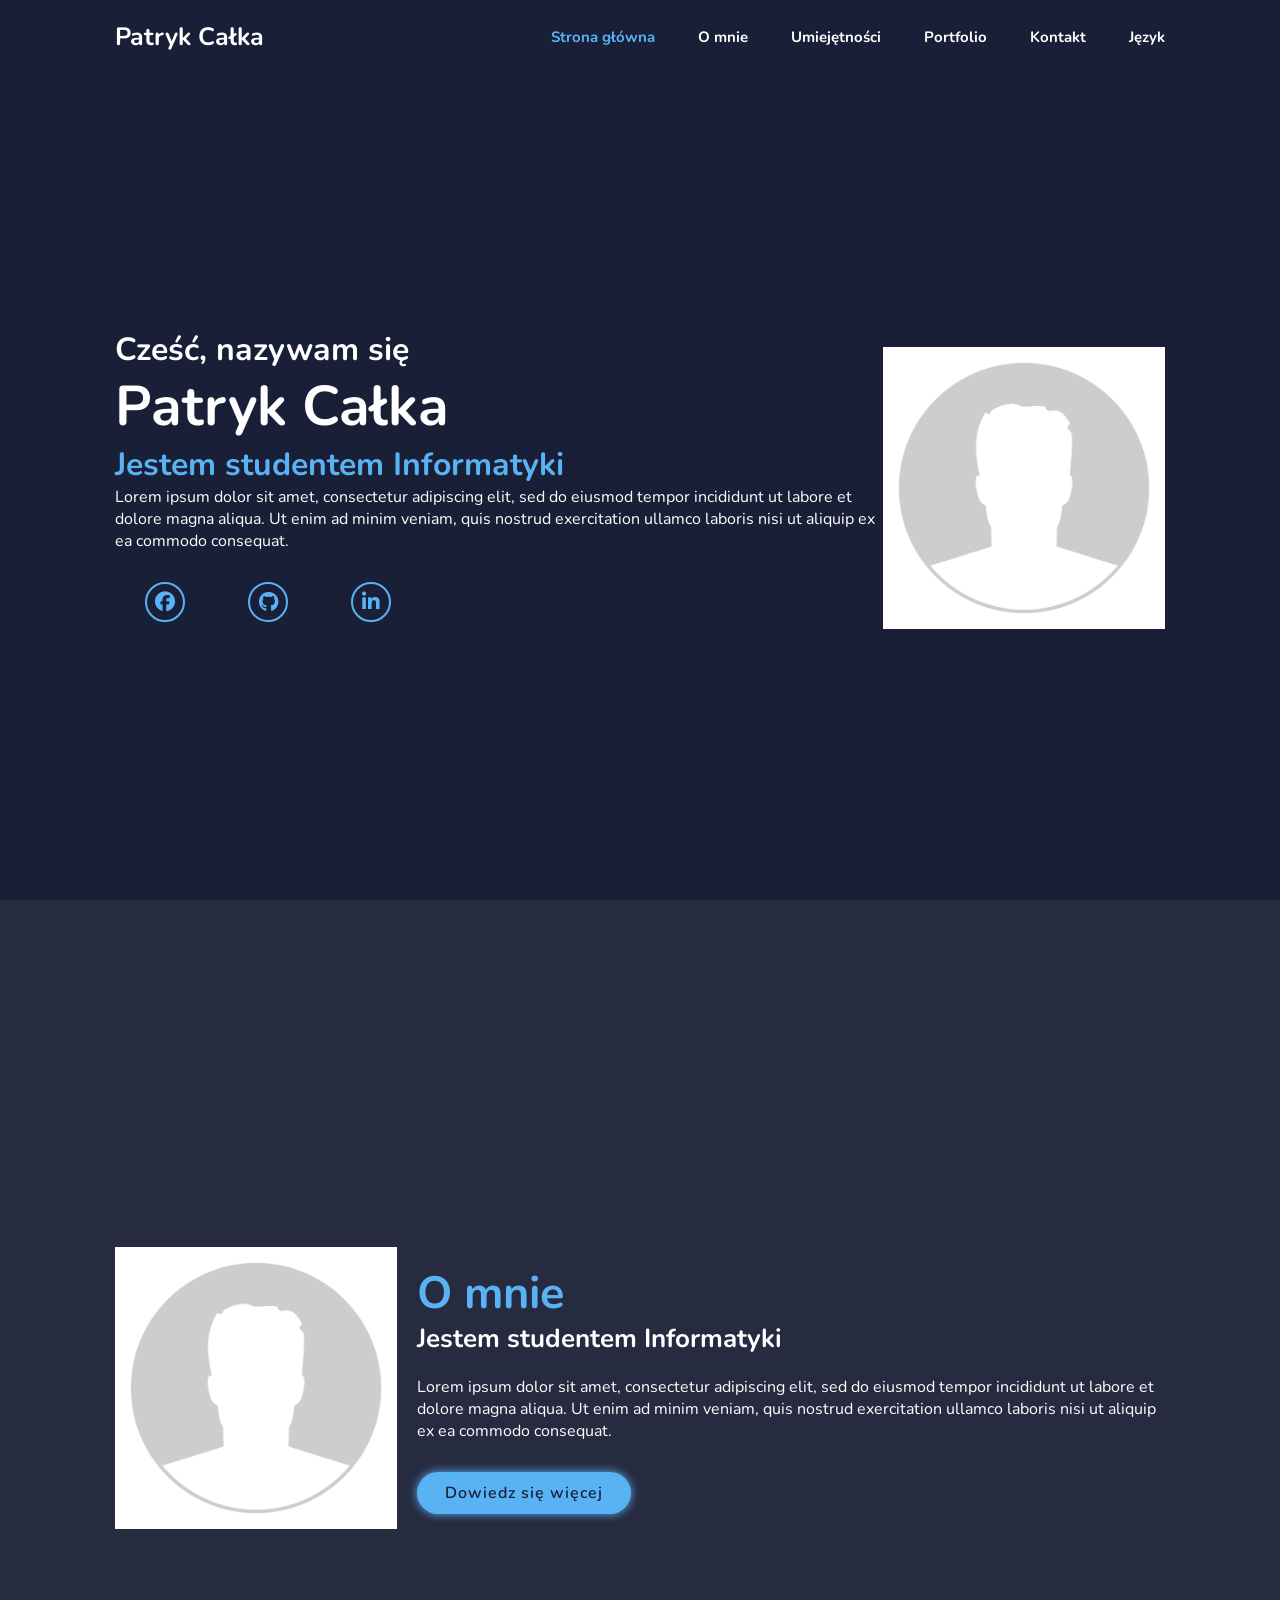
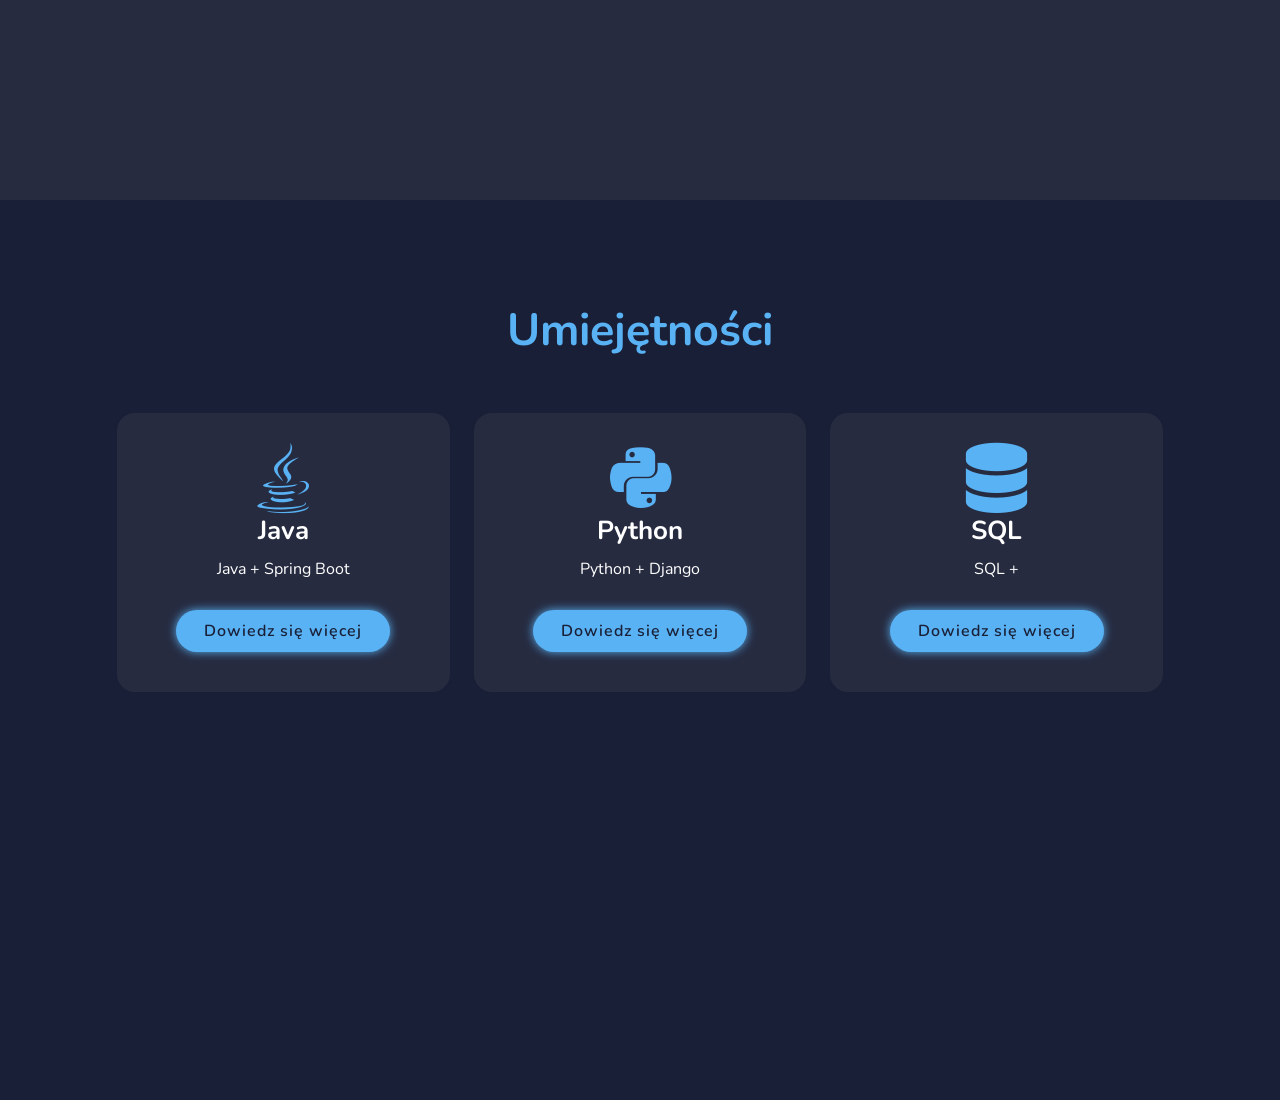
==== index.html @ 78d61a72 "Added Home, About and Skills sections." ====
<!DOCTYPE html>
<html lang="en">
<head>
    <meta charset="UTF-8">
    <meta name="viewport" content="width=device-width, initial-scale=1.0">
    <link rel="stylesheet" href="Styles/style.css">
    <script src="JavaScript/translation.js" rel="script"></script>
    <link rel="stylesheet" href="https://cdnjs.cloudflare.com/ajax/libs/font-awesome/6.5.2/css/all.min.css" integrity="sha512-SnH5WK+bZxgPHs44uWIX+LLJAJ9/2PkPKZ5QiAj6Ta86w+fsb2TkcmfRyVX3pBnMFcV7oQPJkl9QevSCWr3W6A==" crossorigin="anonymous" referrerpolicy="no-referrer" />
    <title>Portfolio | Patryk Całka</title>
</head>
<body>
    <header class="header">
        <a href="#" class="logo">Patryk Całka</a>

        <i class="fa-solid fa-bars" id="menu-icon"></i>

        <nav class="navbar">
            <a href="#home" class="active" data-translate-key="home">Home</a>
            <a href="#about" data-translate-key="about">About</a>
            <a href="#skills" data-translate-key="skills">Skills</a>
            <a href="#portfolio" data-translate-key="portfolio">Portfolio</a>
            <a href="#contact" data-translate-key="contact">Contact</a>
            <a href="#" data-translate-key="language">Language</a>
        </nav>
    </header>

    <section class="home" id="home">
        <div class="home-content">
            <div><h3 data-translate-key="greeting"></h3></div>
            <div><h1 data-translate-key="name"></h1></div>
            <div><h3><span data-translate-key="position"></span></h3></div>

            <div><p data-translate-key="description"></p></div>
            <div class="social-media">
                <a href="#"><i class="fa-brands fa-facebook"></i></a>
                <a href="#"><i class="fa-brands fa-github"></i></a>
                <a href="#"><i class="fa-brands fa-linkedin-in"></i></a>
            </div>
        </div>
        <div class="home-img">
            <img src="Images/avatar.jpg" alt="">
        </div>
    </section>

    <section class="about" id="about">
        <div class="about-img">
            <img src="Images/avatar.jpg" alt="">
        </div>

        <div class="about-content">
            <div><span><h2 class="heading" data-translate-key="about"></h2></span></div>
            <div><h3 data-translate-key="position"></h3></div>
            <div><p data-translate-key="description2"></p></div>
            <a href="#" class="btn" data-translate-key="button"></a>
        </div>
    </section>

    <section class="skills" id="skills">
        <div><span><h2 class="heading" data-translate-key="skills"></h2></span></div>

        <div class="skills-container">
            <div class="skills-box">
                <i class="fa-brands fa-java"></i>
                <h3>Java</h3>
                <div><p data-translate-key="descriptionJava"></p></div>
                <a href="#" class="btn" data-translate-key="button"></a>
            </div>

            <div class="skills-box">
                <i class="fa-brands fa-python"></i>
                <h3>Python</h3>
                <div><p data-translate-key="descriptionPython"></p></div>
                <a href="#" class="btn" data-translate-key="button"></a>
            </div>

            <div class="skills-box">
                <i class="fa-solid fa-database"></i>
                <h3>SQL</h3>
                <div><p data-translate-key="descriptionSQL"></p></div>
                <a href="#" class="btn" data-translate-key="button"></a>
            </div>
        </div>
    </section>



</body>
</html>
---- Styles/style.css ----
@import url('https://fonts.googleapis.com/css2?family=Nunito:ital,wght@0,200..1000;1,200..1000&display=swap');

* {
    margin: 0;
    padding: 0;
    box-sizing: border-box;
    text-decoration: none;
    border: none;
    outline: none;
    scroll-behavior: smooth;
    font-family: "Nunito", sans-serif;
}

:root {
    --bg-color: #191f36;
    --snd-bf-color: #262B40;
    --text-color: #fff;
    --main-color: #59B2F4;
}

html {
    font-size: 62.5%;
    overflow-x: hidden;
}

body {
    background: var(--bg-color);
    color: var(--text-color);
}

section {
    min-height: 100vh;
    padding: 10rem 9% 2rem;
}

.header {
    position: fixed;
    top: 0;
    left: 0;
    width: 100%;
    padding: 2rem 9%;
    background: var(--bg-color);
    display: flex;
    justify-content: space-between;
    align-items: center;
    z-index: 100;
}

.logo {
    font-size: 2.5rem;
    color: var(--text-color);
    font-weight: 700;
    cursor: default;
}

.navbar a {
    font-size: 1.5rem;
    color: var(--text-color);
    margin-left: 4rem;
    font-weight: 700;
}

.navbar a:hover,
.navbar a.active {
    color: var(--main-color);
}

#menu-icon {
    font-size: 3.6rem;
    color: var(--text-color);
    display: none;
}

.home {
    display: flex;
    justify-content: center;
    align-items: center;
    width: 100%;
}

.home-content h3 {
    font-size: 3.2rem;
    font-weight: 700;
}

.home-content h3:nth-of-type(2) {
    margin-bottom: 2rem;
}

span {
    color: var(--main-color);
}

.home-content h1 {
    font-size: 5.6rem;
    font-weight: 700;
    line-height: 1.3;
}

.home-img img {
    width: 22vw;
    animation: floatImage 4s ease-in-out infinite;
}

@keyframes floatImage {
    0% {
        transform: translateY(0);
    }
    50% {
        transform: translateY(-2.4rem);
    }
    100% {
        transform: translateY(0);
    }
}

.home-content p {
    font-size: 1.6rem;
}

.social-media a {
    display: inline-flex;
    justify-content: center;
    align-items: center;
    width: 4rem;
    height: 4rem;
    background: transparent;
    border: .2rem solid var(--main-color);
    border-radius: 50%;
    font-size: 2rem;
    color: var(--main-color);
    margin: 3rem;
    transition: .5s ease;
}

.social-media a:hover {
    background-color: var(--main-color);
    color: var(--snd-bf-color);
    box-shadow: 0 0 1rem var(--main-color);
}

/*Nieużywane jak na razie*/
.btn {
    display: inline-block;
    padding: 1rem 2.8rem;
    background: var(--main-color);
    border-radius: 4rem;
    box-shadow: 0 0 1rem var(--main-color);
    font-size: 1.6rem;
    color: var(--bg-color);
    letter-spacing: .1rem;
    font-weight: 600;
    transition: .5s ease;
}

.btn:hover {
    box-shadow: none;
}

.about {
    display: flex;
    justify-content: center;
    align-items: center;
    gap: 2rem;
    background: var(--snd-bf-color);
}

.about-img img {
    width: 22vw;
}

.heading {
    text-align: center;
    font-size: 4.5rem;
}

.about-content h2 {
    text-align: left;
    line-height: 1.2;
}

.about-content h3 {
    font-size: 2.6rem;
}

.about-content p {
    font-size: 1.6rem;
    margin: 2rem 0 3rem;
}

.skills h2 {
    margin-bottom: 5rem;
}

.skills-container {
    display: flex;
    justify-content: center;
    align-items: center;
    flex-wrap: wrap;
    gap: 2rem;
}

.skills-container .skills-box {
    flex: 1 1 30rem;
    background: var(--snd-bf-color);
    padding: 3rem 2rem 4rem;
    border-radius: 2rem;
    text-align: center;
    border: .2rem solid var(--bg-color);
    transition: .5s ease;
}

.skills-container .skills-box:hover {
    border-color: var(--main-color);
    transform: scale(1.02);
}

.skills-box i {
    font-size: 7rem;
    color: var(--main-color);
}

.skills-box h3 {
    font-size: 2.6rem;
}

.skills-box p {
    font-size: 1.6rem;
    margin: 1rem 0 3rem;
}
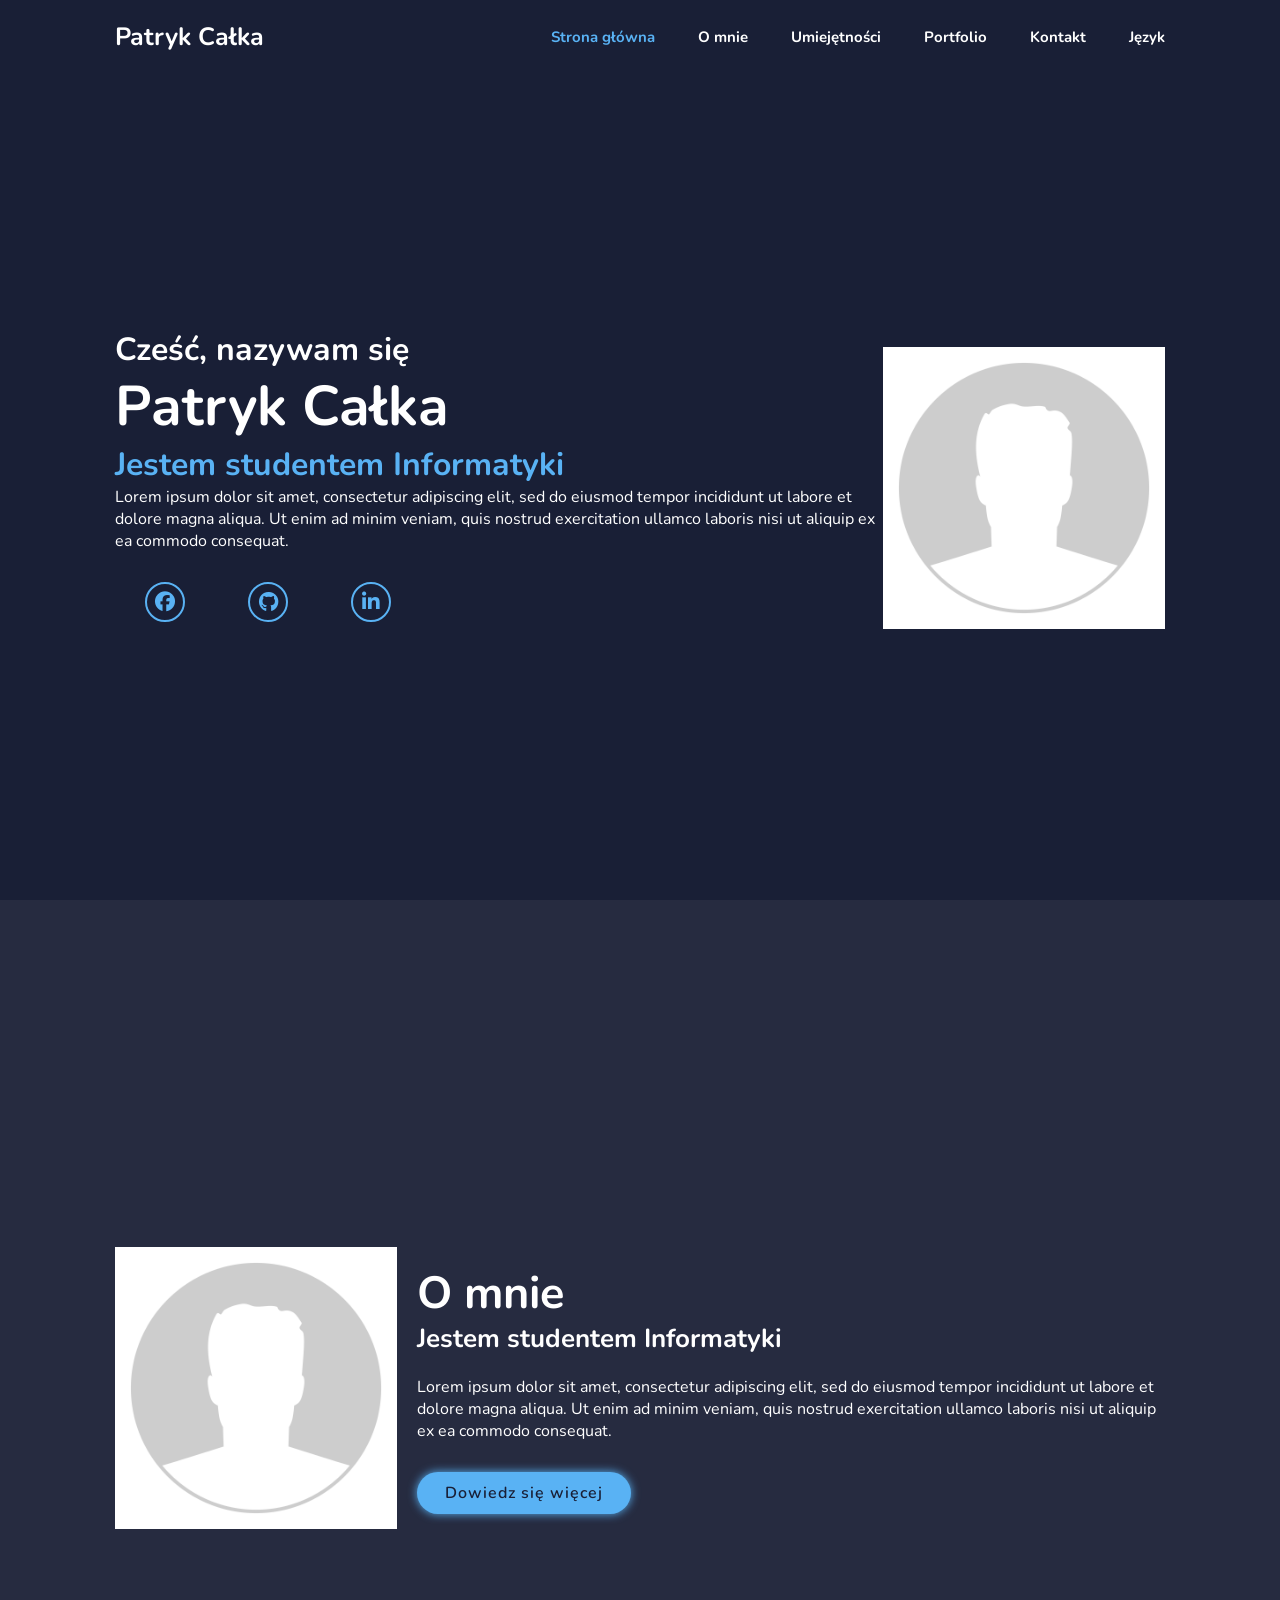
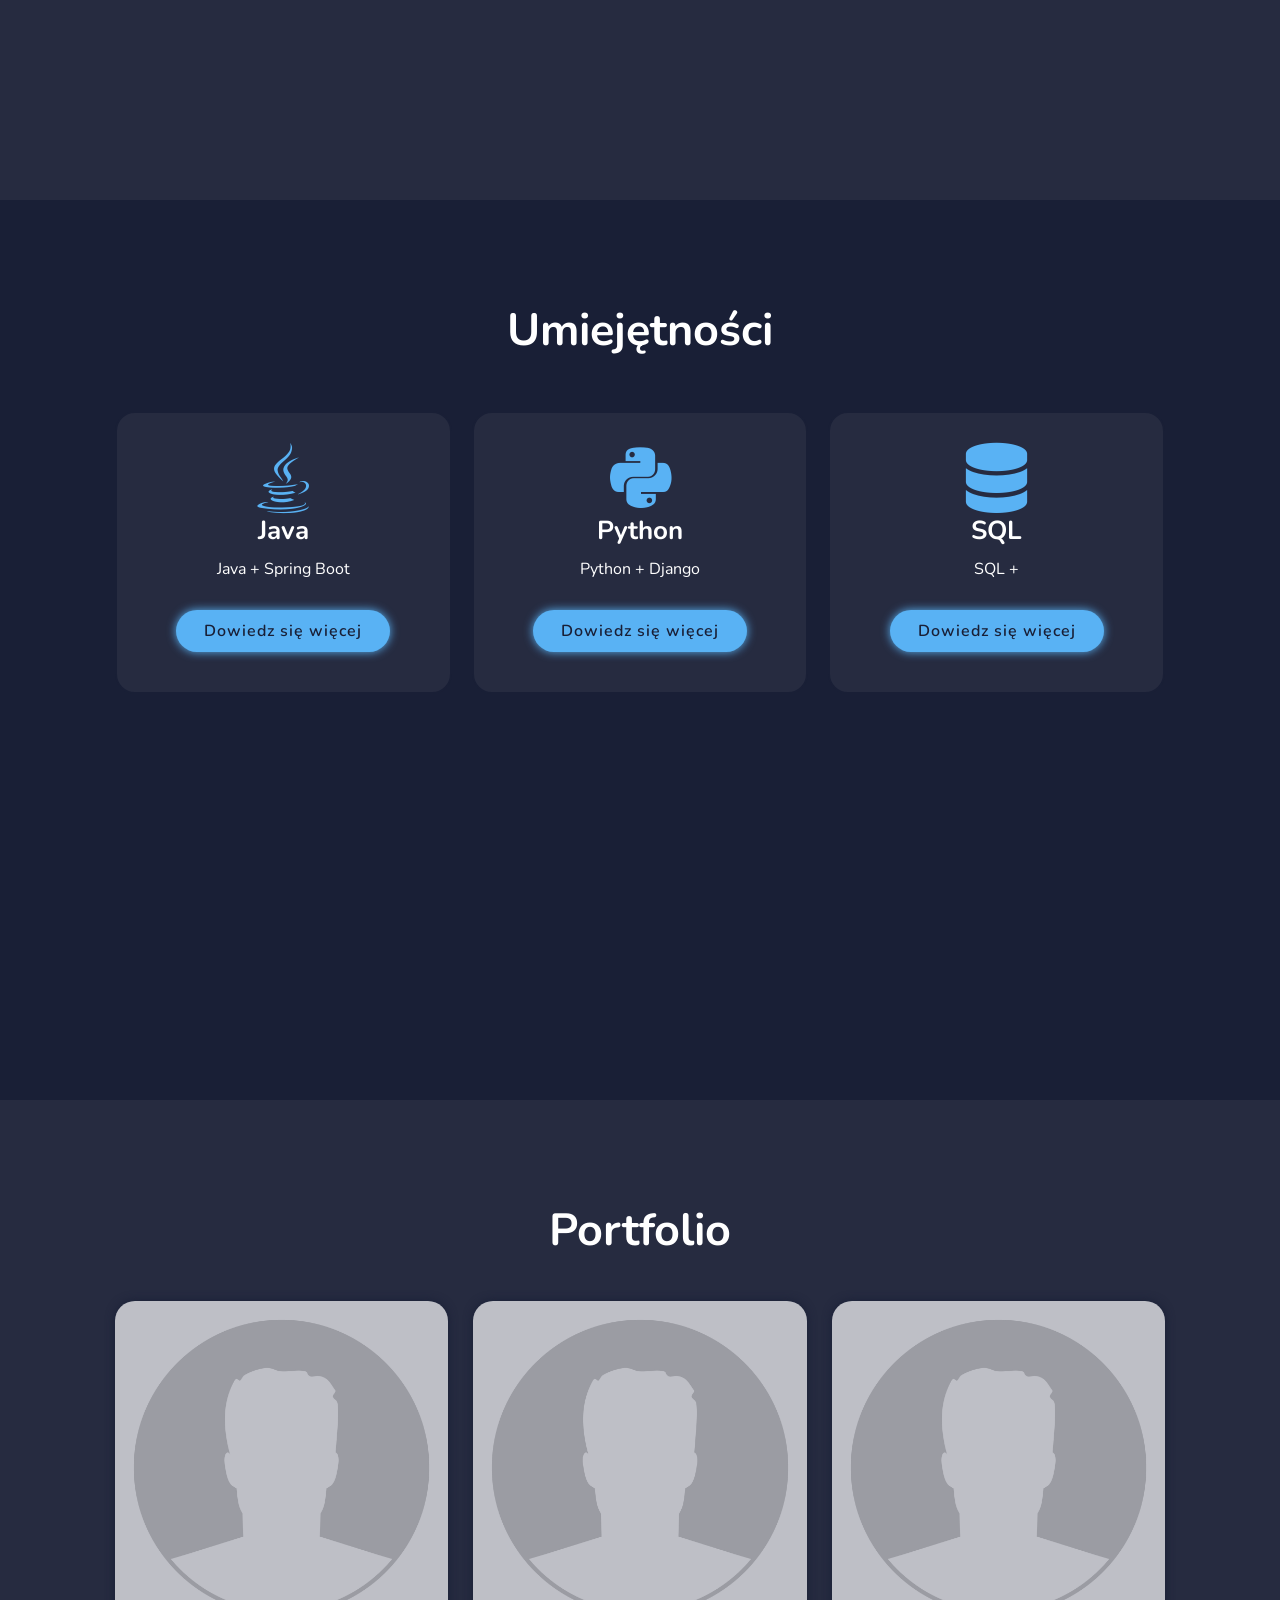
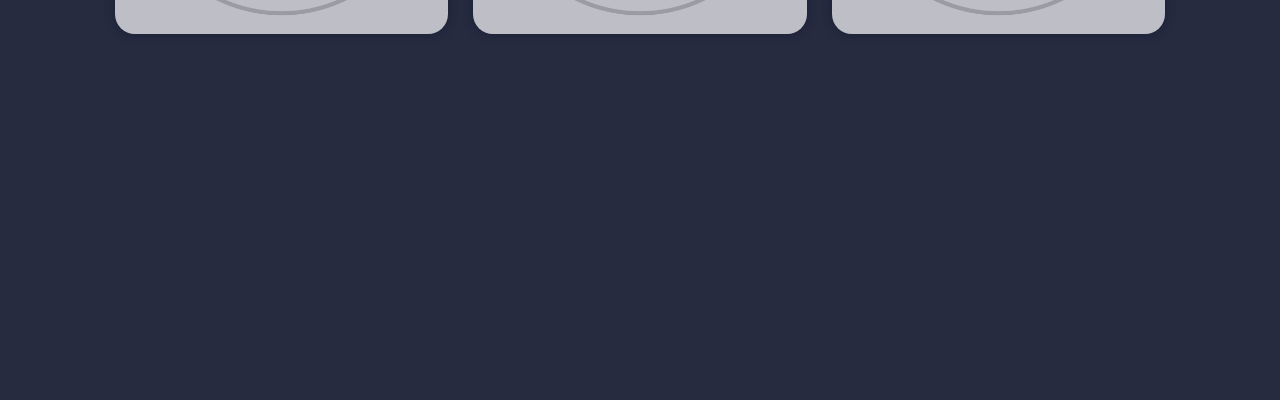
==== commit b2b0f42f: "Added Portfolio section." ====
--- a/index.html
+++ b/index.html
@@ -48,7 +48,7 @@
         </div>
 
         <div class="about-content">
-            <div><span><h2 class="heading" data-translate-key="about"></h2></span></div>
+            <div><h2 class="heading" data-translate-key="about"></h2></div>
             <div><h3 data-translate-key="position"></h3></div>
             <div><p data-translate-key="description2"></p></div>
             <a href="#" class="btn" data-translate-key="button"></a>
@@ -56,7 +56,7 @@
     </section>
 
     <section class="skills" id="skills">
-        <div><span><h2 class="heading" data-translate-key="skills"></h2></span></div>
+        <div><h2 class="heading" data-translate-key="skills"></h2></div>
 
         <div class="skills-container">
             <div class="skills-box">
@@ -82,7 +82,36 @@
         </div>
     </section>
 
+    <section class="portfolio" id="portfolio">
+        <div><h2 class="heading" data-translate-key="portfolio"></h2></div>
 
+        <div class="portfolio-container">
+            <div class="portfolio-box">
+                <img src="Images/avatar.jpg" alt="">
+                <div class="portfolio-layer">
+                    <div><h4 data-translate-key="project1Title"></h4></div>
+                    <div><p data-translate-key="project1Description"></p></div>
+                    <i class="fa-solid fa-up-right-from-square"></i>
+                </div>
+            </div>
+            <div class="portfolio-box">
+                <img src="Images/avatar.jpg" alt="">
+                <div class="portfolio-layer">
+                    <div><h4 data-translate-key="project2Title"></h4></div>
+                    <div><p data-translate-key="project2Description"></p></div>
+                    <i class="fa-solid fa-up-right-from-square"></i>
+                </div>
+            </div>
+            <div class="portfolio-box">
+                <img src="Images/avatar.jpg" alt="">
+                <div class="portfolio-layer">
+                    <div><h4 data-translate-key="project3Title"></h4></div>
+                    <div><p data-translate-key="project3Description"></p></div>
+                    <i class="fa-solid fa-up-right-from-square"></i>
+                </div>
+            </div>
+        </div>
+    </section>
 
 </body>
 </html>
--- a/Styles/style.css
+++ b/Styles/style.css
@@ -227,4 +227,82 @@
 .skills-box p {
     font-size: 1.6rem;
     margin: 1rem 0 3rem;
+}
+
+.portfolio {
+    background: var(--snd-bf-color);
+}
+
+.portfolio h2 {
+    margin-bottom: 4rem;
+}
+
+.portfolio-container {
+    display: grid;
+    grid-template-columns: repeat(3, 1fr);
+    align-items: center;
+    gap: 2.5rem;
+}
+
+.portfolio-container .portfolio-box {
+    position: relative;
+    border-radius: 2rem;
+    box-shadow: 0 0 1rem var(--bg-color);
+    overflow: hidden;
+    display: flex;
+}
+
+.portfolio-box img {
+    width: 100%;
+    transition: .5s ease;
+    opacity: 0.7;
+}
+
+.portfolio-box:hover img {
+    transform: scale(1.1);
+}
+
+.portfolio-box .portfolio-layer {
+    position: absolute;
+    bottom: 0;
+    left: 0;
+    width: 100%;
+    height: 100%;
+    background: linear-gradient(rgba(0,0,0,0.1), var(--main-color));
+    display: flex;
+    justify-content: center;
+    align-items: center;
+    flex-direction: column;
+    text-align: center;
+    padding: 0 4rem;
+    transform: translateY(100%);
+    transition: .5s ease;
+}
+
+.portfolio-box:hover .portfolio-layer {
+    transform: translateY(0);
+}
+
+.portfolio-layer h4 {
+    font-size: 3rem;
+}
+
+.portfolio-layer p {
+    font-size: 1.6rem;
+    margin: .3rem 0 1rem;
+}
+
+.portfolio-layer a {
+    display: inline-flex;
+    justify-content: center;
+    align-items: center;
+    width: 5rem;
+    height: 5rem;
+    background: var(--text-color);
+    border-radius: 50%;
+}
+
+.portfolio-layer a i {
+    font-size: 2rem;
+    color: var(--snd-bf-color);
 }
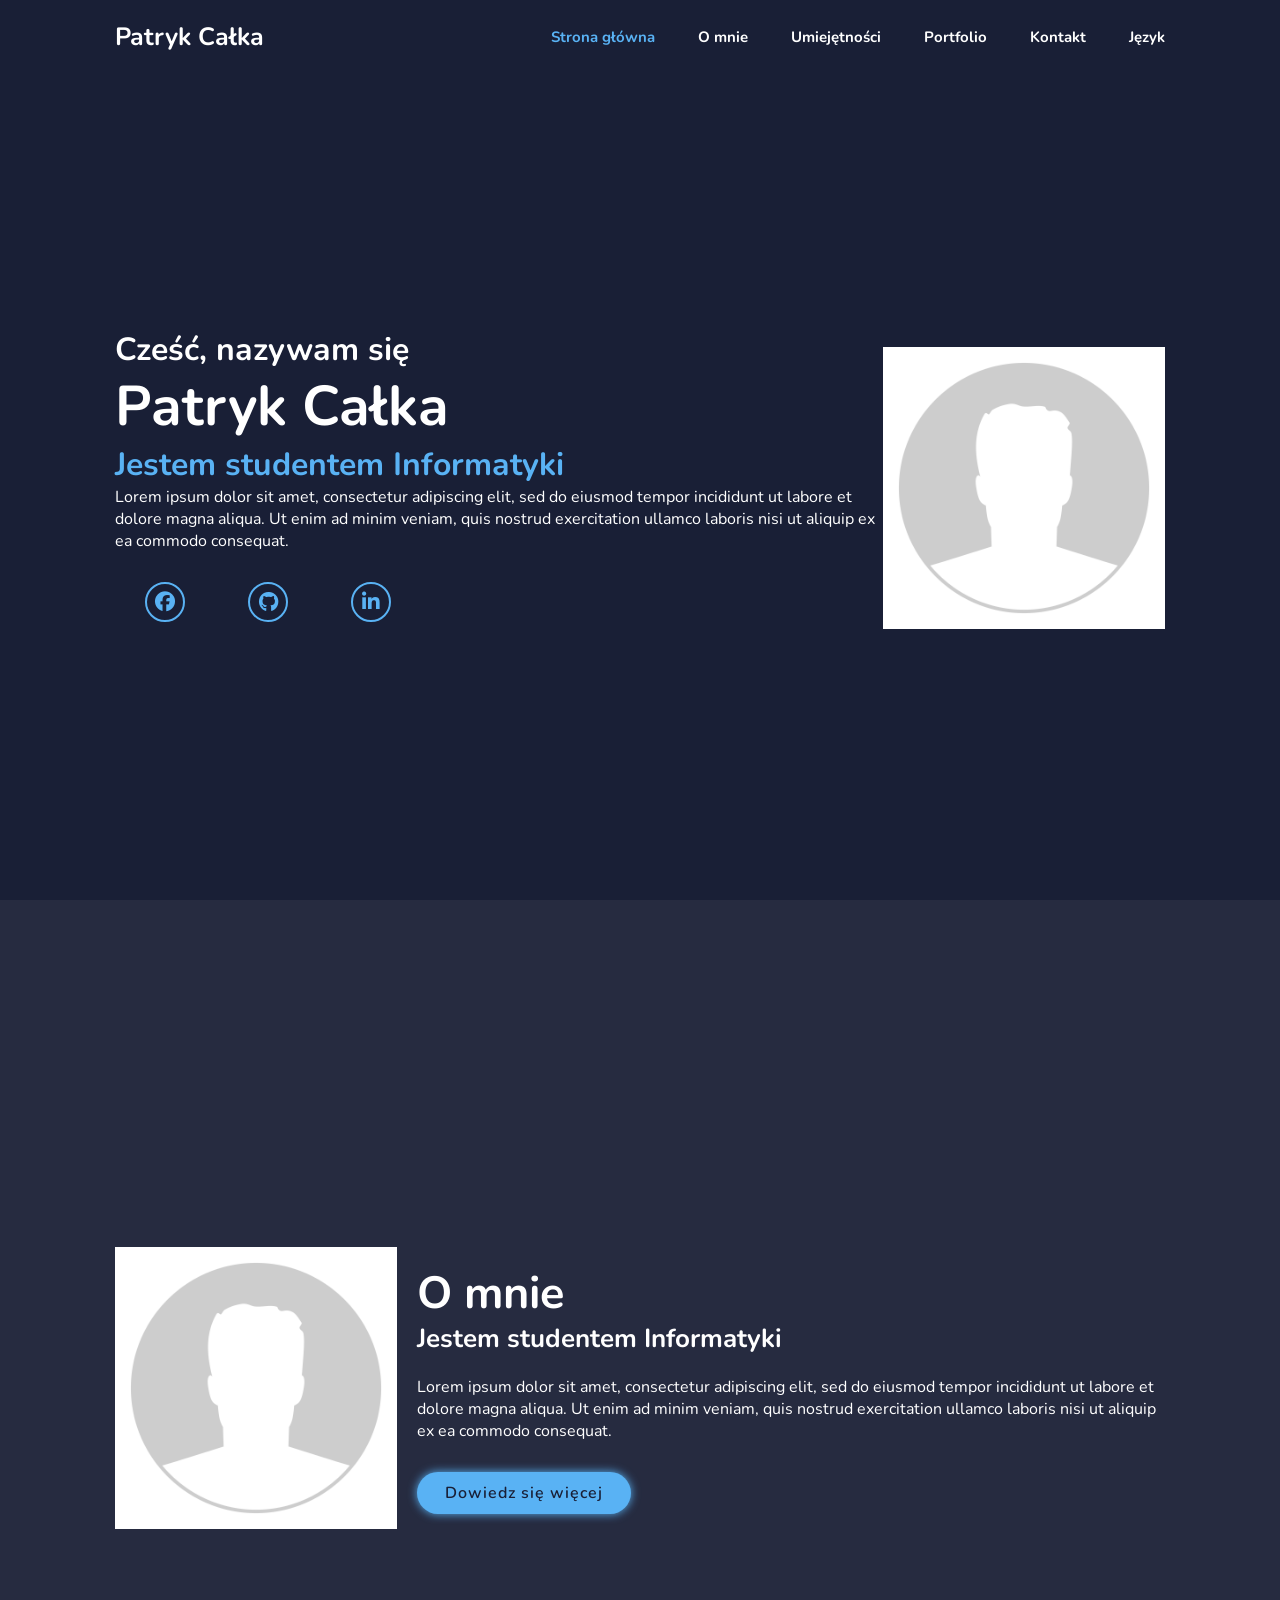
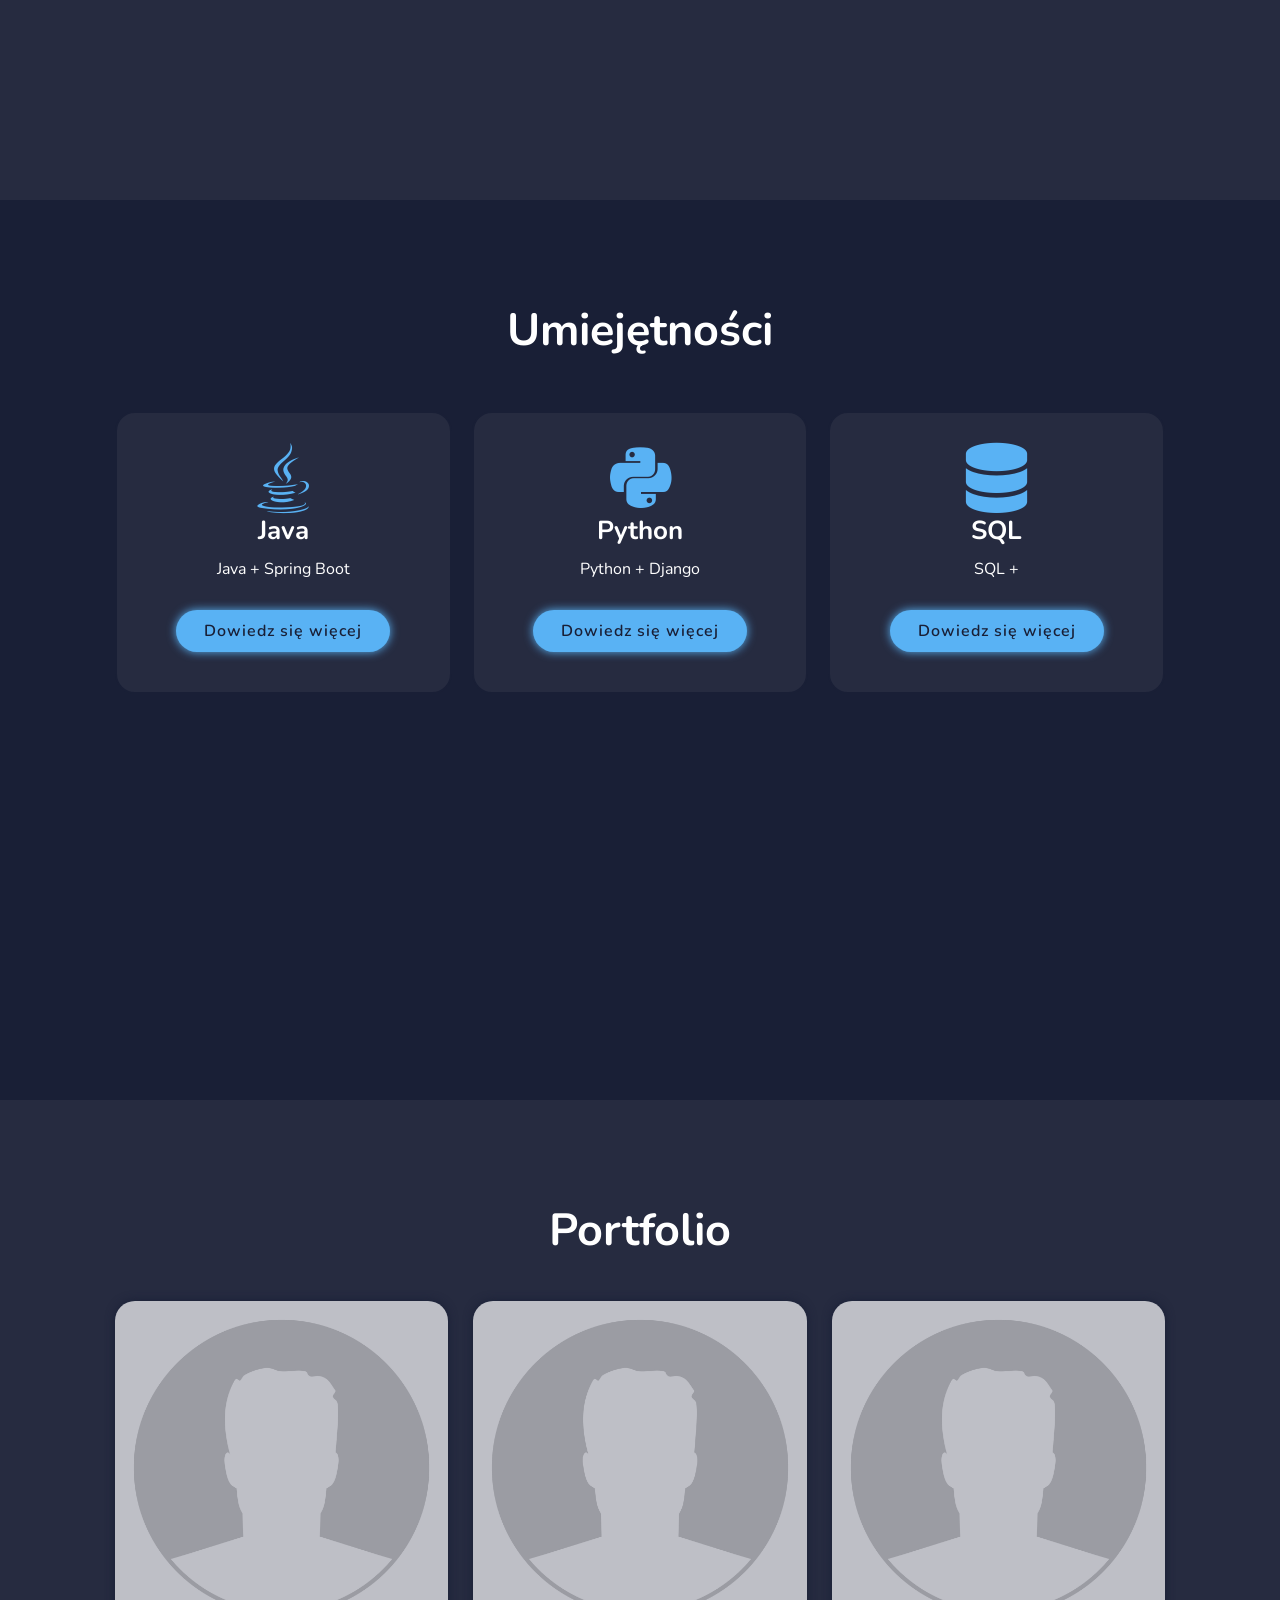
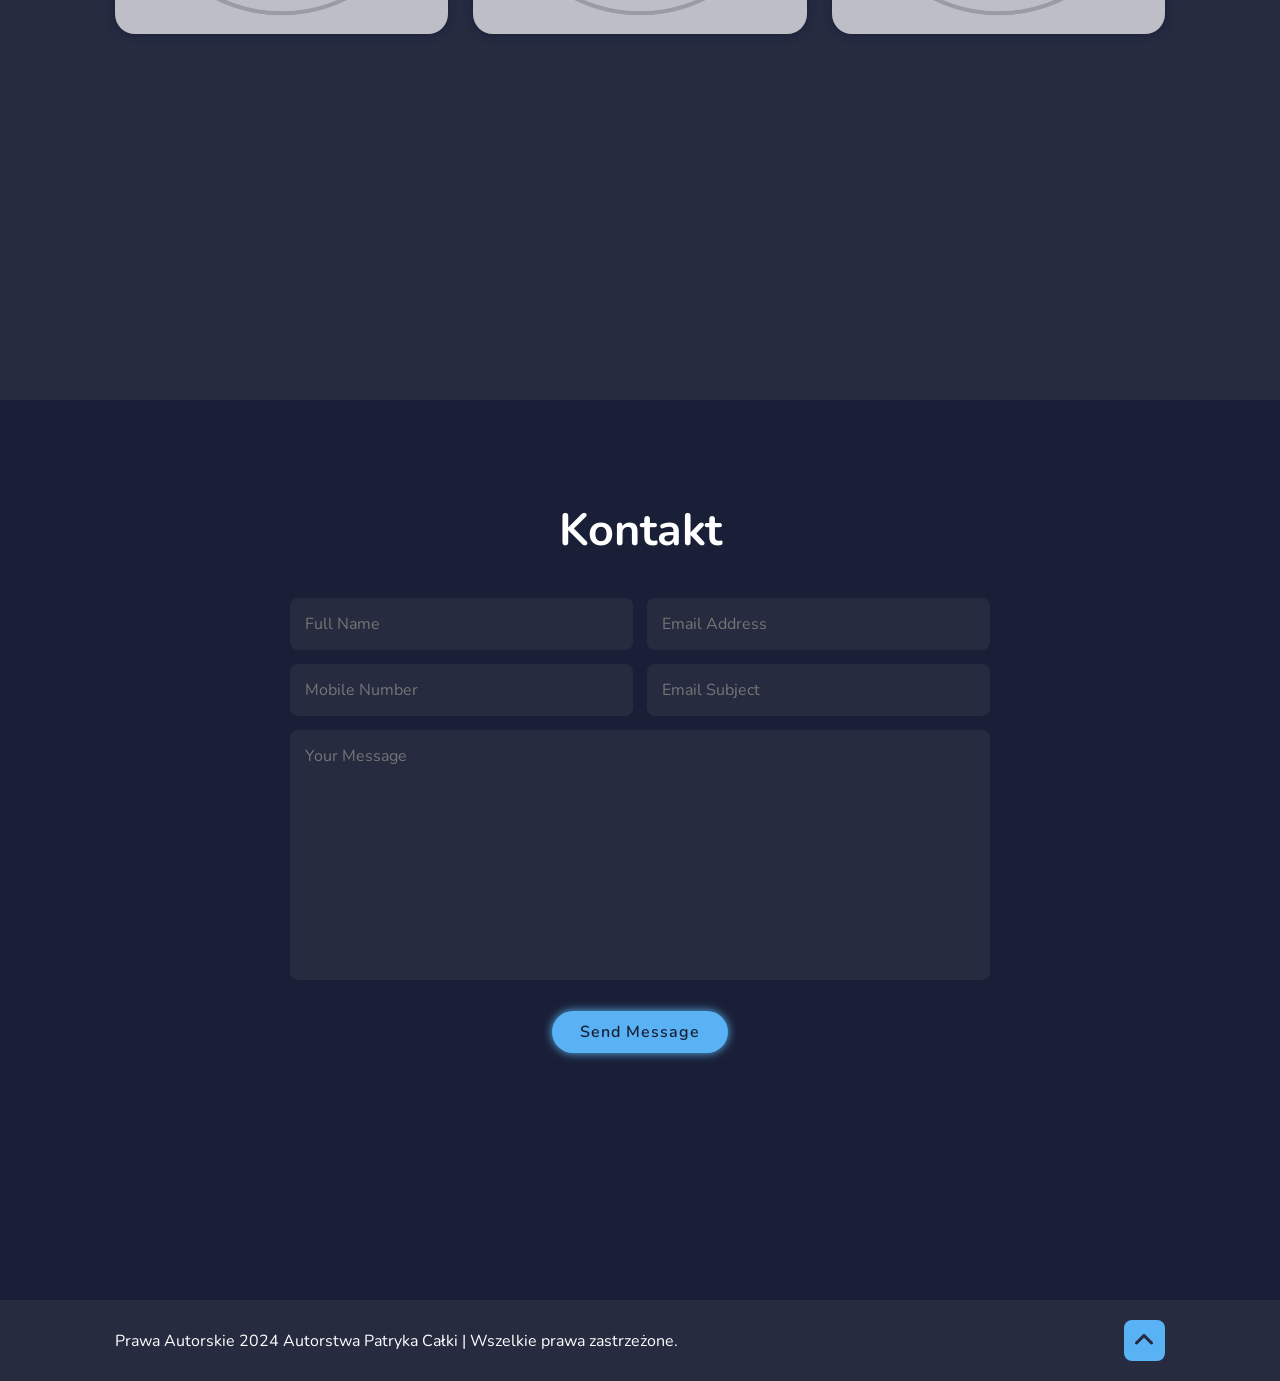
==== commit 7b64f7a4: "Added Contact section, Footer and JS code." ====
--- a/index.html
+++ b/index.html
@@ -113,5 +113,34 @@
         </div>
     </section>
 
+    <section class="contact" id="contact">
+        <div><h2 class="heading" data-translate-key="contact"></h2></div>
+
+        <form action="#">
+            <div class="input-box">
+                <input type="text" placeholder="Full Name">
+                <input type="email" placeholder="Email Address">
+            </div>
+
+            <div class="input-box">
+                <input type="number" placeholder="Mobile Number">
+                <input type="text" placeholder="Email Subject">
+            </div>
+            <textarea name="" id="" cols="30" rows="10" placeholder="Your Message"></textarea>
+            <input type="submit" value="Send Message" class="btn">
+        </form>
+    </section>
+
+    <footer class="footer">
+        <div class="footer-text">
+            <div><p  data-translate-key="copyright"></p></div>
+<!--            <p>Copyright &copy; 2024 by Patryk Całka | All Rights Reserved.</p>-->
+        </div>
+
+        <div class="footer-iconTop">
+            <a href="#home"><i class="fa-solid fa-angle-up"></i></a>
+        </div>
+    </footer>
+
 </body>
 </html>
--- a/Styles/style.css
+++ b/Styles/style.css
@@ -305,4 +305,200 @@
 .portfolio-layer a i {
     font-size: 2rem;
     color: var(--snd-bf-color);
+}
+
+.contact h2 {
+    margin-bottom: 3rem;
+}
+
+.contact form {
+    max-width: 70rem;
+    margin: 1rem auto;
+    text-align: center;
+    margin-bottom: 3rem;
+}
+
+.contact form .input-box {
+    display: flex;
+    justify-content: space-between;
+    flex-wrap: wrap;
+}
+
+.contact form .input-box input,
+.contact form textarea {
+    width: 100%;
+    padding: 1.5rem;
+    font-size: 1.6rem;
+    color: var(--text-color);
+    background: var(--snd-bf-color);
+    border-radius: .8rem;
+    margin: .7rem 0;
+}
+
+.contact form .input-box input {
+    width: 49%;
+}
+
+.contact form textarea {
+    resize: none;
+}
+
+.contact form .btn {
+    margin-top: 2rem;
+    cursor: pointer;
+}
+
+.footer {
+    display: flex;
+    justify-content: space-between;
+    align-items: center;
+    flex-wrap: wrap;
+    padding: 2rem 9%;
+    background: var(--snd-bf-color);
+}
+
+.footer-text {
+    font-size: 1.6rem;
+}
+
+.footer-iconTop {
+    display: inline-flex;
+    justify-content: center;
+    align-items: center;
+    padding: .8rem 1rem;
+    background: var(--main-color);
+    border-radius: .8rem;
+    transition: .5s ease;
+}
+
+.footer-iconTop a:hover {
+    box-shadow: 0 0 2rem var(--main-color);
+
+}
+
+.footer-iconTop a i {
+    font-size: 2.4rem;
+    color: var(--snd-bf-color);
+}
+
+@media (max-width: 1200px) {
+    html {
+        font-size: 55%;
+    }
+}
+
+@media (max-width: 991px) {
+    .header {
+        padding: 2rem 3%;
+    }
+
+    section {
+        padding: 10rem 3%;
+    }
+
+    .skills {
+        padding: 7rem;
+    }
+
+    .portfolio {
+        padding-bottom: 7rem;
+    }
+
+    .contact {
+        min-height: auto;
+    }
+
+    .footer {
+        padding: 2rem 3%;
+    }
+}
+
+@media (max-width: 768px) {
+    #menu-icon {
+        display: block;
+    }
+
+    .navbar {
+        position: absolute;
+        top: 100%;
+        left: 0;
+        width: 100%;
+        padding: 1rem 3%;
+        background: var(--bg-color);
+        border-top: .1rem solid rgba(0, 0, 0, .2);
+        box-shadow: 0 .5rem 1rem rgba(0, 0, 0, .2);
+        display: none;
+    }
+
+    .navbar.active {
+        display: block;
+    }
+
+    .home {
+        flex-direction: column;
+    }
+
+    .home-content h3 {
+        font-size: 2.6rem;
+    }
+
+    .home-content h1 {
+        font-size: 5rem;
+    }
+
+    .home-content {
+        order: 2;
+    }
+
+    .home-img img {
+        width: 70vw;
+        margin-top: 4rem;
+    }
+
+    .about {
+        flex-direction: column;
+    }
+
+    .about-img img {
+        width: 90vw;
+        margin-top: 4rem;
+    }
+
+    .skills h2 {
+        margin-bottom: 3rem;
+    }
+
+    .portfolio h2 {
+        margin-bottom: 3rem;
+    }
+
+    .portfolio-container {
+        grid-template-columns: repeat(2, 1fr);
+    }
+}
+
+@media (max-width: 617px) {
+    .portfolio-container {
+        grid-template-columns: 1fr;
+    }
+
+    .home-img img {
+        width: 80vw;
+        margin-top: 8rem;
+    }
+
+    .about-img img {
+        width: 100vw;
+        margin-top: 4rem;
+    }
+}
+
+@media (max-width: 450px) {
+    html {
+        font-size: 50%;
+    }
+
+    .contact form .input-box input {
+        width: 100%;
+    }
 }
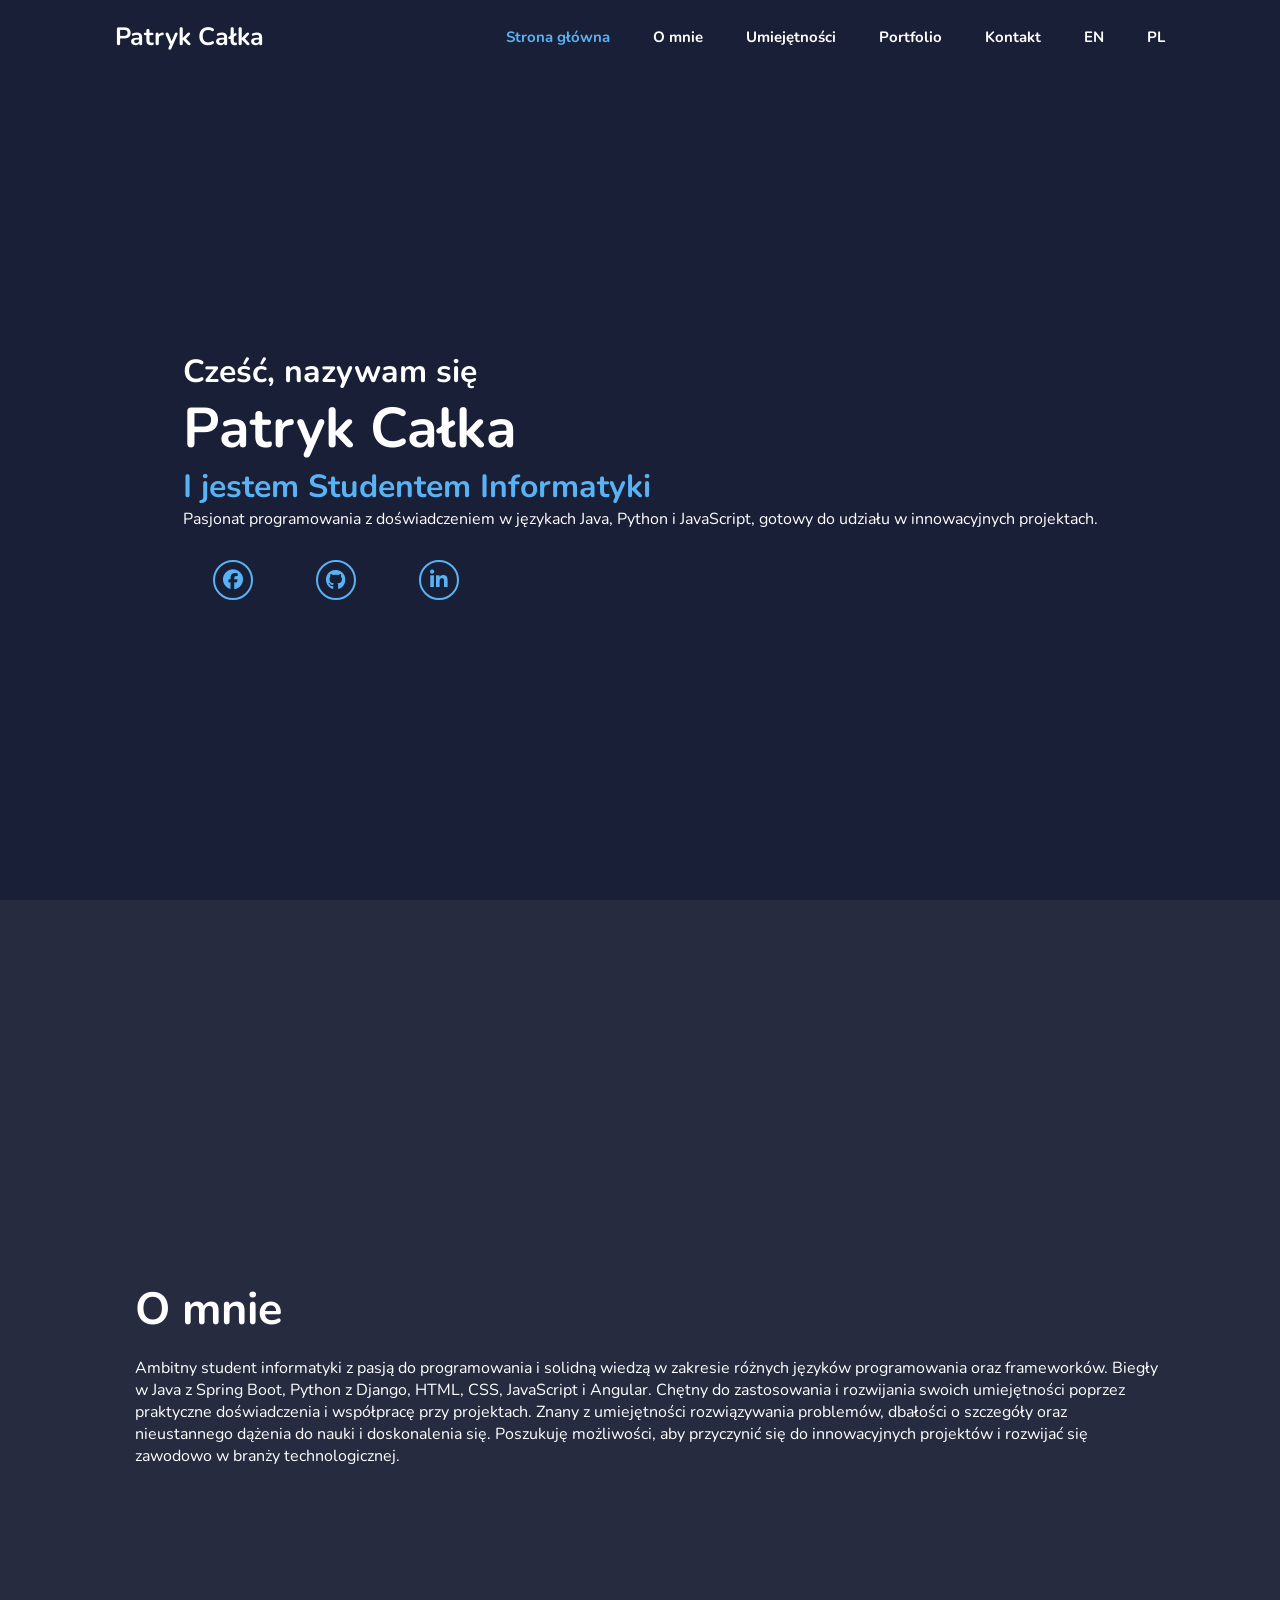
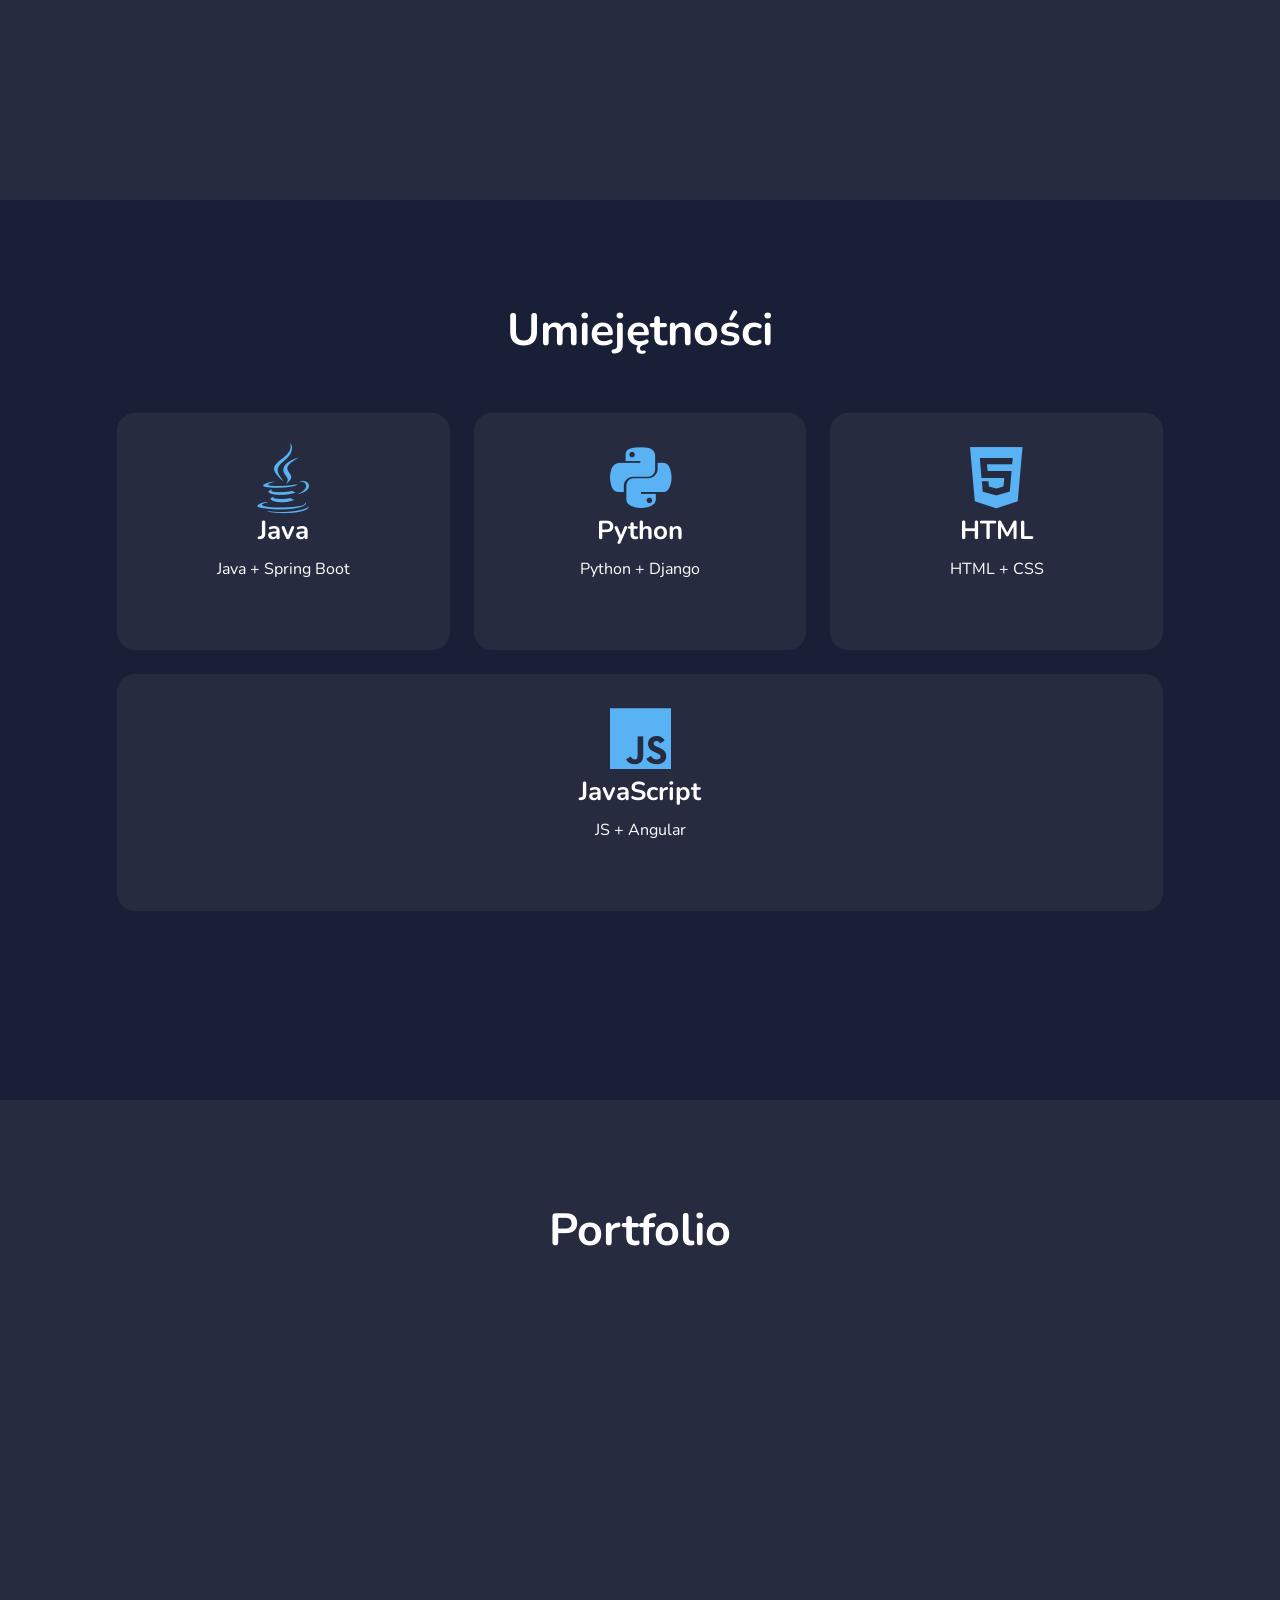
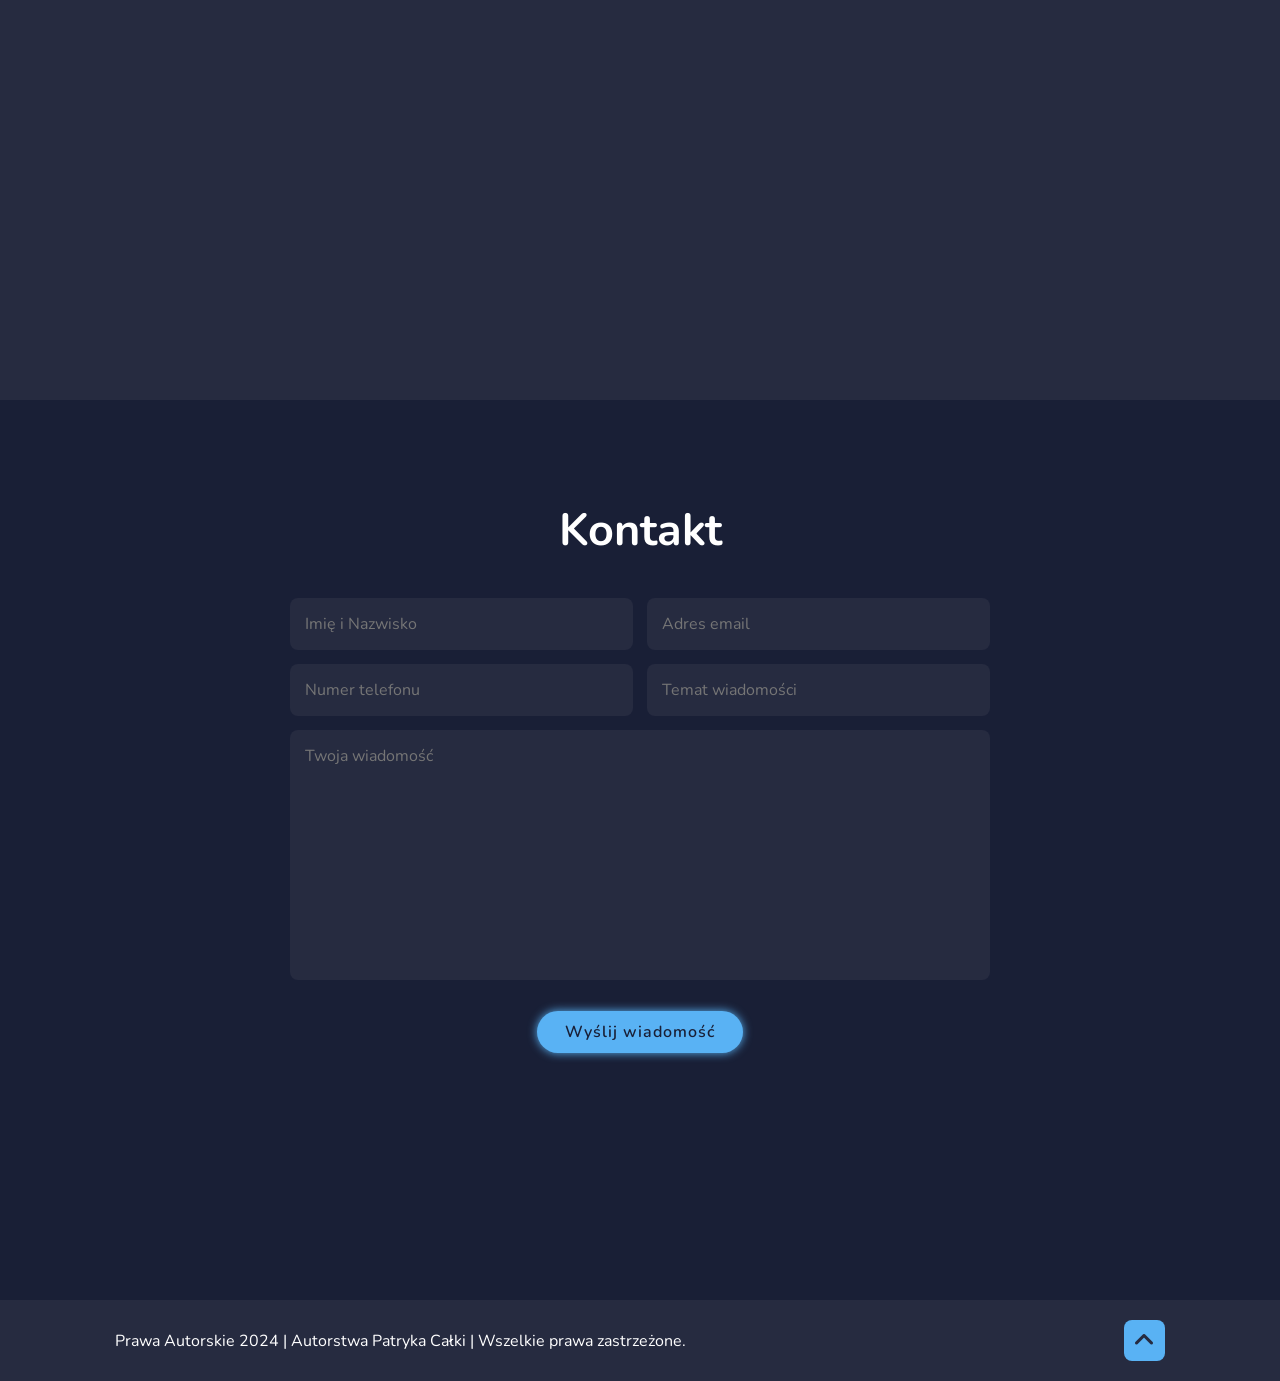
==== commit a5f93a71: "Added new translations." ====
--- a/index.html
+++ b/index.html
@@ -4,8 +4,10 @@
     <meta charset="UTF-8">
     <meta name="viewport" content="width=device-width, initial-scale=1.0">
     <link rel="stylesheet" href="Styles/style.css">
+    <link rel="stylesheet" href="https://cdnjs.cloudflare.com/ajax/libs/font-awesome/6.5.2/css/all.min.css" integrity="sha512-SnH5WK+bZxgPHs44uWIX+LLJAJ9/2PkPKZ5QiAj6Ta86w+fsb2TkcmfRyVX3pBnMFcV7oQPJkl9QevSCWr3W6A==" crossorigin="anonymous" referrerpolicy="no-referrer" />
+    <script src="https://unpkg.com/scrollreveal/dist/scrollreveal.min.js"></script>
+    <script src="JavaScript/animations.js" rel="script"></script>
     <script src="JavaScript/translation.js" rel="script"></script>
-    <link rel="stylesheet" href="https://cdnjs.cloudflare.com/ajax/libs/font-awesome/6.5.2/css/all.min.css" integrity="sha512-SnH5WK+bZxgPHs44uWIX+LLJAJ9/2PkPKZ5QiAj6Ta86w+fsb2TkcmfRyVX3pBnMFcV7oQPJkl9QevSCWr3W6A==" crossorigin="anonymous" referrerpolicy="no-referrer" />
     <title>Portfolio | Patryk Całka</title>
 </head>
 <body>
@@ -15,12 +17,13 @@
         <i class="fa-solid fa-bars" id="menu-icon"></i>
 
         <nav class="navbar">
-            <a href="#home" class="active" data-translate-key="home">Home</a>
-            <a href="#about" data-translate-key="about">About</a>
-            <a href="#skills" data-translate-key="skills">Skills</a>
-            <a href="#portfolio" data-translate-key="portfolio">Portfolio</a>
-            <a href="#contact" data-translate-key="contact">Contact</a>
-            <a href="#" data-translate-key="language">Language</a>
+            <a href="#home" class="active" data-translate-key="home"></a>
+            <a href="#about" data-translate-key="about"></a>
+            <a href="#skills" data-translate-key="skills"></a>
+            <a href="#portfolio" data-translate-key="portfolio"></a>
+            <a href="#contact" data-translate-key="contact"></a>
+            <a href="#" class="dropdown-item" data-language="en">EN</a>
+            <a href="#" class="dropdown-item" data-language="pl">PL</a>
         </nav>
     </header>
 
@@ -29,29 +32,24 @@
             <div><h3 data-translate-key="greeting"></h3></div>
             <div><h1 data-translate-key="name"></h1></div>
             <div><h3><span data-translate-key="position"></span></h3></div>
+            <div><p data-translate-key="description"></p></div>
 
-            <div><p data-translate-key="description"></p></div>
             <div class="social-media">
-                <a href="#"><i class="fa-brands fa-facebook"></i></a>
-                <a href="#"><i class="fa-brands fa-github"></i></a>
-                <a href="#"><i class="fa-brands fa-linkedin-in"></i></a>
+                <a href="https://www.facebook.com/"><i class="fa-brands fa-facebook"></i></a>
+                <a href="https://www.github.com/"><i class="fa-brands fa-github"></i></a>
+                <a href="https://www.linkedin.com/"><i class="fa-brands fa-linkedin-in"></i></a>
             </div>
-        </div>
-        <div class="home-img">
-            <img src="Images/avatar.jpg" alt="">
         </div>
     </section>
 
     <section class="about" id="about">
         <div class="about-img">
-            <img src="Images/avatar.jpg" alt="">
+            <img src="Images/avatar2.jpg" alt="">
         </div>
 
         <div class="about-content">
-            <div><h2 class="heading" data-translate-key="about"></h2></div>
-            <div><h3 data-translate-key="position"></h3></div>
-            <div><p data-translate-key="description2"></p></div>
-            <a href="#" class="btn" data-translate-key="button"></a>
+            <div><h2 class="heading" data-translate-key="aboutMe"></h2></div>
+            <div><p data-translate-key="descriptionAboutMe"></p></div>
         </div>
     </section>
 
@@ -63,22 +61,26 @@
                 <i class="fa-brands fa-java"></i>
                 <h3>Java</h3>
                 <div><p data-translate-key="descriptionJava"></p></div>
-                <a href="#" class="btn" data-translate-key="button"></a>
             </div>
 
             <div class="skills-box">
                 <i class="fa-brands fa-python"></i>
                 <h3>Python</h3>
                 <div><p data-translate-key="descriptionPython"></p></div>
-                <a href="#" class="btn" data-translate-key="button"></a>
             </div>
 
             <div class="skills-box">
-                <i class="fa-solid fa-database"></i>
-                <h3>SQL</h3>
-                <div><p data-translate-key="descriptionSQL"></p></div>
-                <a href="#" class="btn" data-translate-key="button"></a>
+                <i class="fa-brands fa-html5"></i>
+                <h3>HTML</h3>
+                <div><p data-translate-key="descriptionHTML"></p></div>
             </div>
+
+            <div class="skills-box">
+                <i class="fa-brands fa-js"></i>
+                <h3>JavaScript</h3>
+                <div><p data-translate-key="descriptionJS"></p></div>
+            </div>
+
         </div>
     </section>
 
@@ -86,28 +88,26 @@
         <div><h2 class="heading" data-translate-key="portfolio"></h2></div>
 
         <div class="portfolio-container">
+
             <div class="portfolio-box">
-                <img src="Images/avatar.jpg" alt="">
+                <img src="Images/Finances.jpg" alt="">
+                <div class="portfolio-layer">
+                    <div><h4 data-translate-key="project2Title"></h4></div>
+                    <div><p data-translate-key="project2Description"></p></div>
+                </div>
+            </div>
+            <div class="portfolio-box">
+                <img src="Images/Bookstore.jpg" alt="">
                 <div class="portfolio-layer">
                     <div><h4 data-translate-key="project1Title"></h4></div>
                     <div><p data-translate-key="project1Description"></p></div>
-                    <i class="fa-solid fa-up-right-from-square"></i>
                 </div>
             </div>
             <div class="portfolio-box">
-                <img src="Images/avatar.jpg" alt="">
-                <div class="portfolio-layer">
-                    <div><h4 data-translate-key="project2Title"></h4></div>
-                    <div><p data-translate-key="project2Description"></p></div>
-                    <i class="fa-solid fa-up-right-from-square"></i>
-                </div>
-            </div>
-            <div class="portfolio-box">
-                <img src="Images/avatar.jpg" alt="">
+                <img src="Images/dashboard.png" alt="">
                 <div class="portfolio-layer">
                     <div><h4 data-translate-key="project3Title"></h4></div>
                     <div><p data-translate-key="project3Description"></p></div>
-                    <i class="fa-solid fa-up-right-from-square"></i>
                 </div>
             </div>
         </div>
@@ -118,23 +118,22 @@
 
         <form action="#">
             <div class="input-box">
-                <input type="text" placeholder="Full Name">
-                <input type="email" placeholder="Email Address">
+                <input type="text" data-translate-placeholder="fullName">
+                <input type="email" data-translate-placeholder="email">
             </div>
 
             <div class="input-box">
-                <input type="number" placeholder="Mobile Number">
-                <input type="text" placeholder="Email Subject">
+                <input type="number" data-translate-placeholder="number">
+                <input type="text" data-translate-placeholder="emailSubject">
             </div>
-            <textarea name="" id="" cols="30" rows="10" placeholder="Your Message"></textarea>
-            <input type="submit" value="Send Message" class="btn">
+            <textarea name="" id="" cols="30" rows="10" data-translate-placeholder="message"></textarea>
+            <input type="submit" data-translate-value="BtnMessage" class="btn">
         </form>
     </section>
 
     <footer class="footer">
         <div class="footer-text">
             <div><p  data-translate-key="copyright"></p></div>
-<!--            <p>Copyright &copy; 2024 by Patryk Całka | All Rights Reserved.</p>-->
         </div>
 
         <div class="footer-iconTop">
--- a/Styles/style.css
+++ b/Styles/style.css
@@ -81,6 +81,7 @@
 .home-content h3 {
     font-size: 3.2rem;
     font-weight: 700;
+
 }
 
 .home-content h3:nth-of-type(2) {
@@ -434,6 +435,12 @@
         display: block;
     }
 
+    .navbar a {
+        display: block;
+        font-size: 2rem;
+        margin: 3rem 0;
+    }
+
     .home {
         flex-direction: column;
     }
@@ -501,4 +508,8 @@
     .contact form .input-box input {
         width: 100%;
     }
-}+}
+
+.dropdown-item {
+
+}
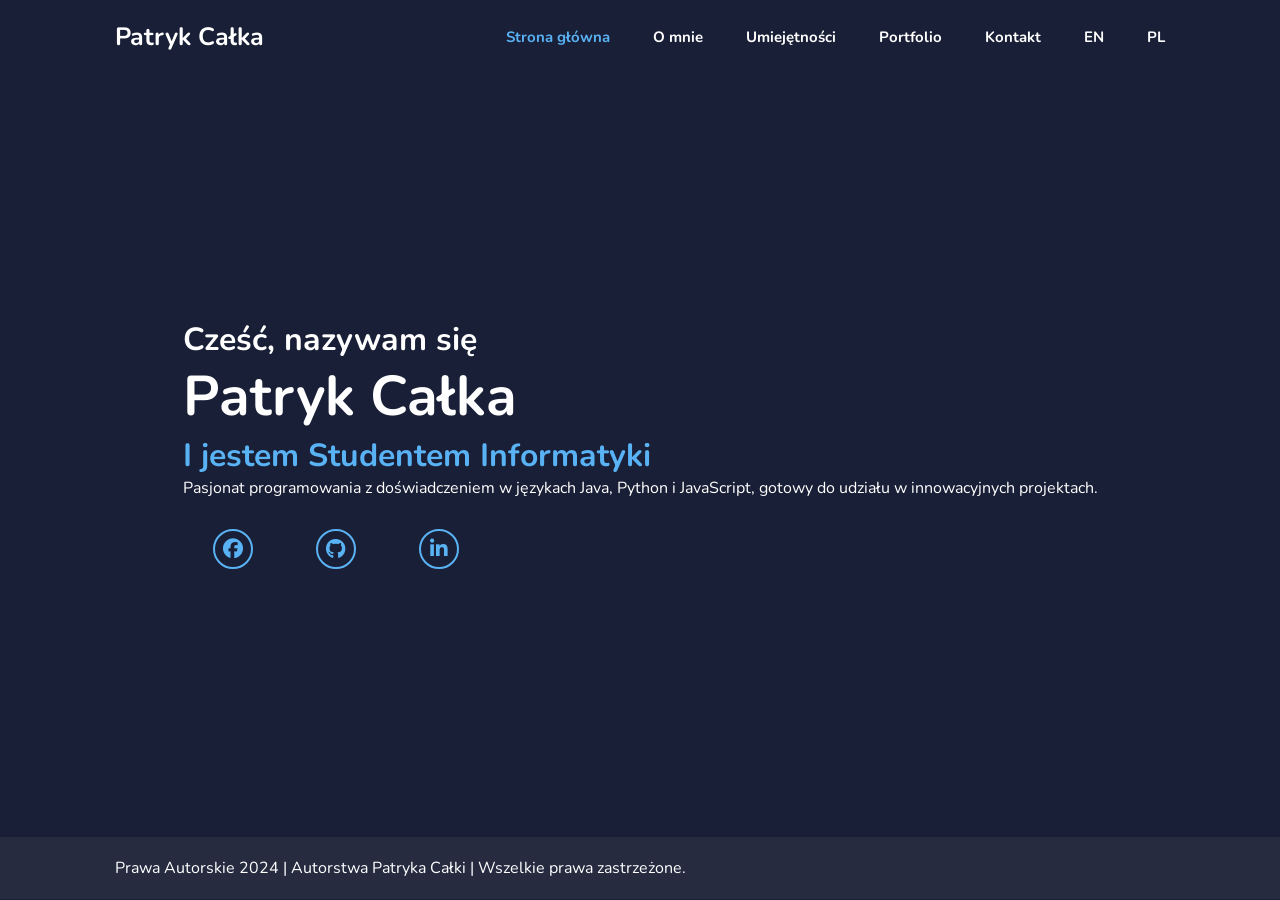
==== commit 71e0c0c0: "Added controller.js, cookies.js and model.js." ====
--- a/index.html
+++ b/index.html
@@ -5,9 +5,11 @@
     <meta name="viewport" content="width=device-width, initial-scale=1.0">
     <link rel="stylesheet" href="Styles/style.css">
     <link rel="stylesheet" href="https://cdnjs.cloudflare.com/ajax/libs/font-awesome/6.5.2/css/all.min.css" integrity="sha512-SnH5WK+bZxgPHs44uWIX+LLJAJ9/2PkPKZ5QiAj6Ta86w+fsb2TkcmfRyVX3pBnMFcV7oQPJkl9QevSCWr3W6A==" crossorigin="anonymous" referrerpolicy="no-referrer" />
-    <script src="https://unpkg.com/scrollreveal/dist/scrollreveal.min.js"></script>
-    <script src="JavaScript/animations.js" rel="script"></script>
+    <script src="JavaScript/controller.js" rel="script"></script>
+    <script src="JavaScript/cookies.js" rel="script"></script>
+    <script src="JavaScript/model.js" rel="script"></script>
     <script src="JavaScript/translation.js" rel="script"></script>
+
     <title>Portfolio | Patryk Całka</title>
 </head>
 <body>
@@ -17,17 +19,17 @@
         <i class="fa-solid fa-bars" id="menu-icon"></i>
 
         <nav class="navbar">
-            <a href="#home" class="active" data-translate-key="home"></a>
-            <a href="#about" data-translate-key="about"></a>
-            <a href="#skills" data-translate-key="skills"></a>
-            <a href="#portfolio" data-translate-key="portfolio"></a>
-            <a href="#contact" data-translate-key="contact"></a>
+            <a href="#home" class="active" data-translate-key="home" data-navigation="home"></a>
+            <a href="#about" data-translate-key="about" data-navigation="about"></a>
+            <a href="#skills" data-translate-key="skills" data-navigation="skills"></a>
+            <a href="#portfolio" data-translate-key="portfolio" data-navigation="portfolio"></a>
+            <a href="#contact" data-translate-key="contact" data-navigation="contact"></a>
             <a href="#" class="dropdown-item" data-language="en">EN</a>
             <a href="#" class="dropdown-item" data-language="pl">PL</a>
         </nav>
     </header>
 
-    <section class="home" id="home">
+    <section class="home hidden" id="home">
         <div class="home-content">
             <div><h3 data-translate-key="greeting"></h3></div>
             <div><h1 data-translate-key="name"></h1></div>
@@ -42,7 +44,7 @@
         </div>
     </section>
 
-    <section class="about" id="about">
+    <section class="about hidden" id="about">
         <div class="about-img">
             <img src="Images/avatar2.jpg" alt="">
         </div>
@@ -53,7 +55,7 @@
         </div>
     </section>
 
-    <section class="skills" id="skills">
+    <section class="skills hidden" id="skills">
         <div><h2 class="heading" data-translate-key="skills"></h2></div>
 
         <div class="skills-container">
@@ -84,7 +86,7 @@
         </div>
     </section>
 
-    <section class="portfolio" id="portfolio">
+    <section class="portfolio hidden" id="portfolio">
         <div><h2 class="heading" data-translate-key="portfolio"></h2></div>
 
         <div class="portfolio-container">
@@ -113,7 +115,7 @@
         </div>
     </section>
 
-    <section class="contact" id="contact">
+    <section class="contact hidden" id="contact">
         <div><h2 class="heading" data-translate-key="contact"></h2></div>
 
         <form action="#">
@@ -135,10 +137,6 @@
         <div class="footer-text">
             <div><p  data-translate-key="copyright"></p></div>
         </div>
-
-        <div class="footer-iconTop">
-            <a href="#home"><i class="fa-solid fa-angle-up"></i></a>
-        </div>
     </footer>
 
 </body>
--- a/Styles/style.css
+++ b/Styles/style.css
@@ -29,7 +29,7 @@
 }
 
 section {
-    min-height: 100vh;
+    min-height: 93vh;
     padding: 10rem 9% 2rem;
 }
 
@@ -140,7 +140,6 @@
     box-shadow: 0 0 1rem var(--main-color);
 }
 
-/*Nieużywane jak na razie*/
 .btn {
     display: inline-block;
     padding: 1rem 2.8rem;
@@ -362,30 +361,25 @@
     font-size: 1.6rem;
 }
 
-.footer-iconTop {
-    display: inline-flex;
-    justify-content: center;
-    align-items: center;
-    padding: .8rem 1rem;
-    background: var(--main-color);
-    border-radius: .8rem;
-    transition: .5s ease;
-}
-
-.footer-iconTop a:hover {
-    box-shadow: 0 0 2rem var(--main-color);
-
-}
-
-.footer-iconTop a i {
-    font-size: 2.4rem;
-    color: var(--snd-bf-color);
-}
+@media (max-width: 1600px) {
+    .portfolio-container {
+        grid-template-columns: repeat(2, 1fr);
+    }
+
+    .portfolio {
+        padding-bottom: 7rem;
+    }
+}
+
 
 @media (max-width: 1200px) {
     html {
         font-size: 55%;
     }
+
+    .portfolio-container {
+        grid-template-columns: repeat(2, 1fr);
+    }
 }
 
 @media (max-width: 991px) {
@@ -405,6 +399,10 @@
         padding-bottom: 7rem;
     }
 
+    .portfolio-container {
+        grid-template-columns: repeat(2, 1fr);
+    }
+
     .contact {
         min-height: auto;
     }
@@ -414,32 +412,14 @@
     }
 }
 
+@media (max-width: 850px) {
+
+    .portfolio-container {
+        grid-template-columns: 1fr;
+    }
+}
+
 @media (max-width: 768px) {
-    #menu-icon {
-        display: block;
-    }
-
-    .navbar {
-        position: absolute;
-        top: 100%;
-        left: 0;
-        width: 100%;
-        padding: 1rem 3%;
-        background: var(--bg-color);
-        border-top: .1rem solid rgba(0, 0, 0, .2);
-        box-shadow: 0 .5rem 1rem rgba(0, 0, 0, .2);
-        display: none;
-    }
-
-    .navbar.active {
-        display: block;
-    }
-
-    .navbar a {
-        display: block;
-        font-size: 2rem;
-        margin: 3rem 0;
-    }
 
     .home {
         flex-direction: column;
@@ -480,7 +460,7 @@
     }
 
     .portfolio-container {
-        grid-template-columns: repeat(2, 1fr);
+        grid-template-columns: 1fr;
     }
 }
 
@@ -513,3 +493,11 @@
 .dropdown-item {
 
 }
+
+.nav-link {
+
+}
+
+.hidden {
+    display: none;
+}
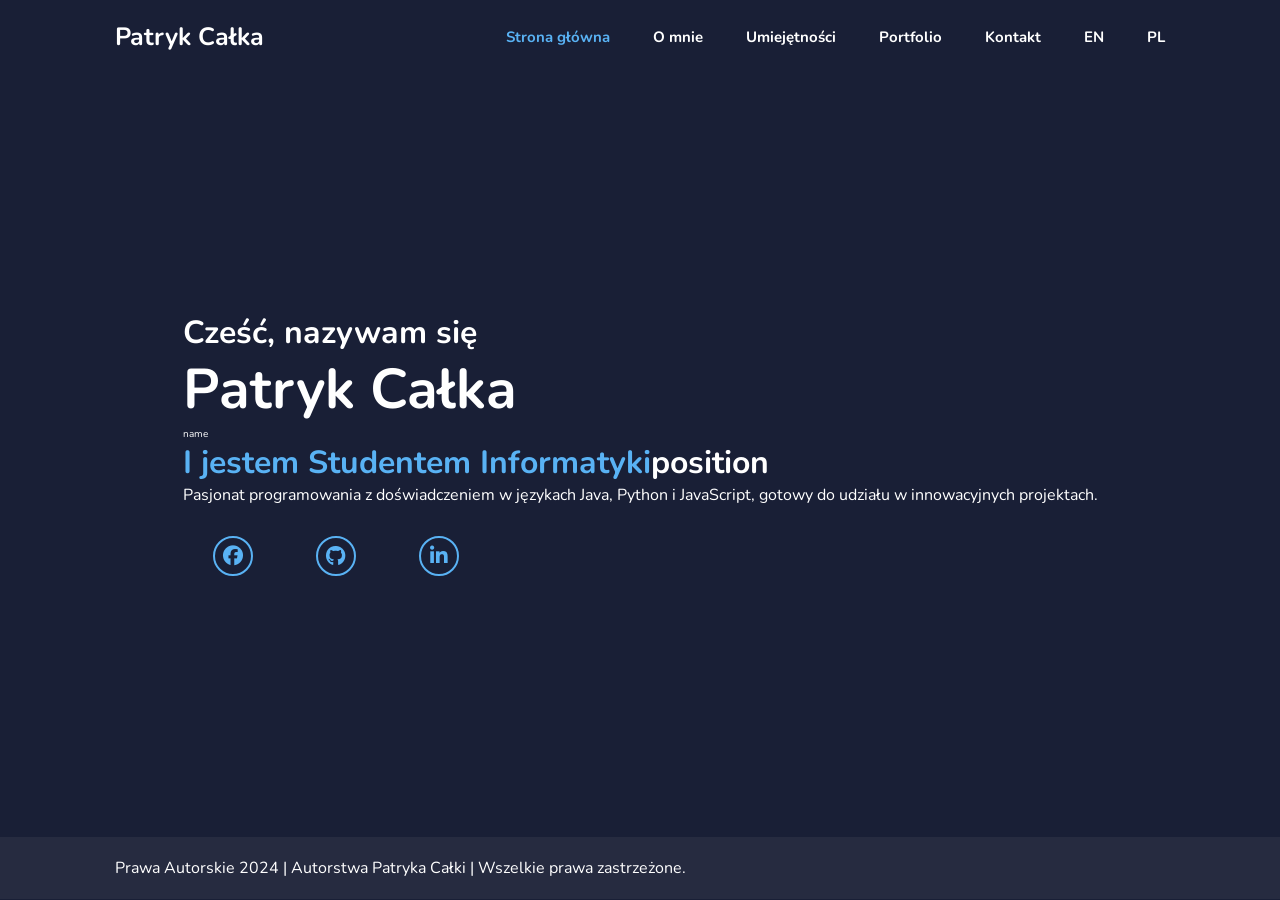
==== commit 7285958e: "Added index.html changes." ====
--- a/index.html
+++ b/index.html
@@ -31,9 +31,9 @@
 
     <section class="home hidden" id="home">
         <div class="home-content">
-            <div><h3 data-translate-key="greeting"></h3></div>
-            <div><h1 data-translate-key="name"></h1></div>
-            <div><h3><span data-translate-key="position"></span></h3></div>
+            <div><h3 data-translate-key="greeting">greeting</h3></div>
+            <div><h1 data-translate-key="name"></h1>name</div>
+            <div><h3><span data-translate-key="position"></span>position</h3></div>
             <div><p data-translate-key="description"></p></div>
 
             <div class="social-media">
@@ -50,13 +50,13 @@
         </div>
 
         <div class="about-content">
-            <div><h2 class="heading" data-translate-key="aboutMe"></h2></div>
+            <div><h2 class="heading" data-translate-key="aboutMe">aboutMe</h2></div>
             <div><p data-translate-key="descriptionAboutMe"></p></div>
         </div>
     </section>
 
     <section class="skills hidden" id="skills">
-        <div><h2 class="heading" data-translate-key="skills"></h2></div>
+        <div><h2 class="heading" data-translate-key="skills">skills</h2></div>
 
         <div class="skills-container">
             <div class="skills-box">
@@ -87,28 +87,28 @@
     </section>
 
     <section class="portfolio hidden" id="portfolio">
-        <div><h2 class="heading" data-translate-key="portfolio"></h2></div>
+        <div><h2 class="heading" data-translate-key="portfolio">portfolio</h2></div>
 
         <div class="portfolio-container">
 
             <div class="portfolio-box">
                 <img src="Images/Finances.jpg" alt="">
                 <div class="portfolio-layer">
-                    <div><h4 data-translate-key="project2Title"></h4></div>
+                    <div><h4 data-translate-key="project2Title">project2Title</h4></div>
                     <div><p data-translate-key="project2Description"></p></div>
                 </div>
             </div>
             <div class="portfolio-box">
                 <img src="Images/Bookstore.jpg" alt="">
                 <div class="portfolio-layer">
-                    <div><h4 data-translate-key="project1Title"></h4></div>
+                    <div><h4 data-translate-key="project1Title">project1Title</h4></div>
                     <div><p data-translate-key="project1Description"></p></div>
                 </div>
             </div>
             <div class="portfolio-box">
                 <img src="Images/dashboard.png" alt="">
                 <div class="portfolio-layer">
-                    <div><h4 data-translate-key="project3Title"></h4></div>
+                    <div><h4 data-translate-key="project3Title">project3Title</h4></div>
                     <div><p data-translate-key="project3Description"></p></div>
                 </div>
             </div>
@@ -116,7 +116,7 @@
     </section>
 
     <section class="contact hidden" id="contact">
-        <div><h2 class="heading" data-translate-key="contact"></h2></div>
+        <div><h2 class="heading" data-translate-key="contact">contact</h2></div>
 
         <form action="#">
             <div class="input-box">
@@ -128,7 +128,7 @@
                 <input type="number" data-translate-placeholder="number">
                 <input type="text" data-translate-placeholder="emailSubject">
             </div>
-            <textarea name="" id="" cols="30" rows="10" data-translate-placeholder="message"></textarea>
+            <textarea cols="30" rows="10" data-translate-placeholder="message"></textarea>
             <input type="submit" data-translate-value="BtnMessage" class="btn">
         </form>
     </section>
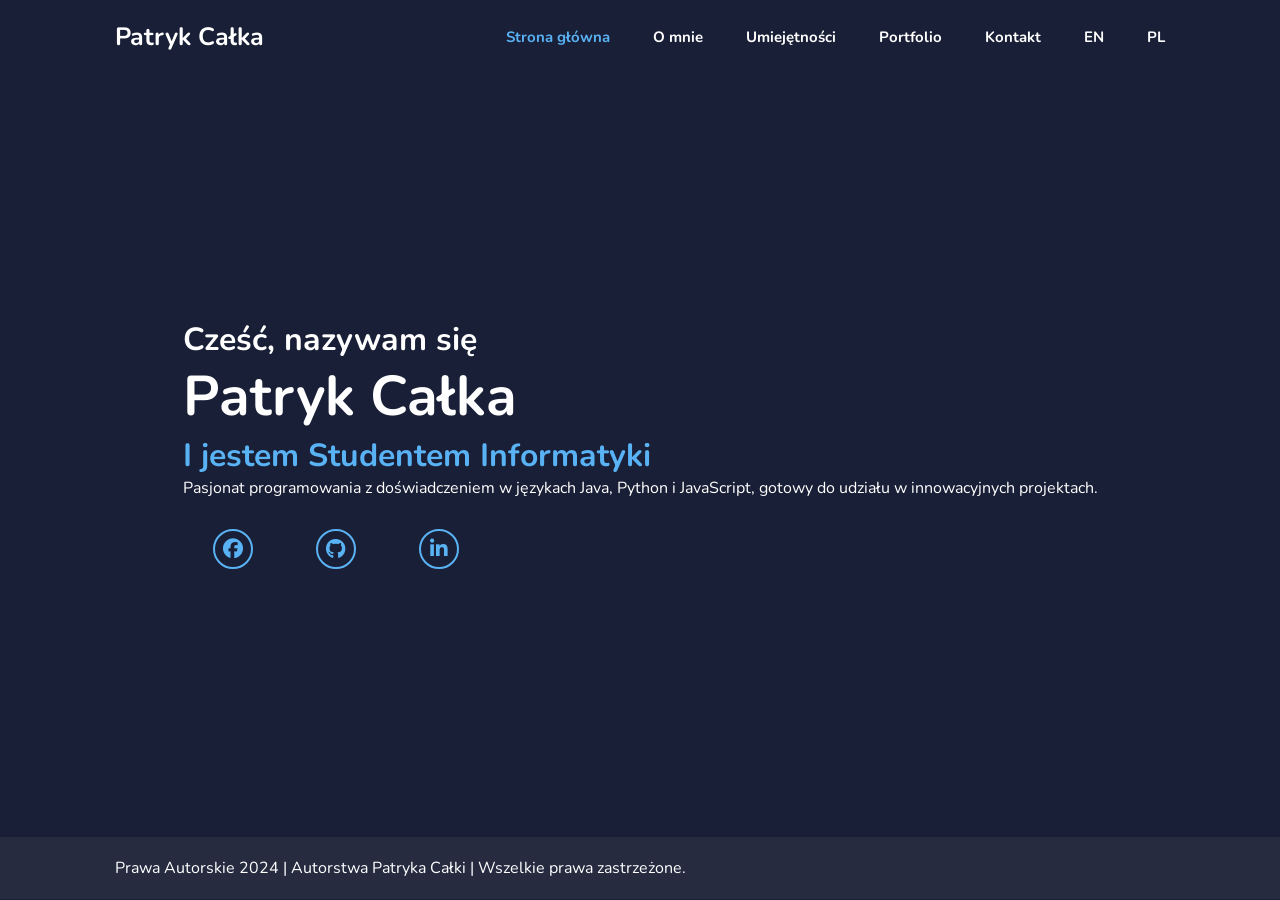
==== commit 73e65b5d: "Reverted index.html changes." ====
--- a/index.html
+++ b/index.html
@@ -31,9 +31,9 @@
 
     <section class="home hidden" id="home">
         <div class="home-content">
-            <div><h3 data-translate-key="greeting">greeting</h3></div>
-            <div><h1 data-translate-key="name"></h1>name</div>
-            <div><h3><span data-translate-key="position"></span>position</h3></div>
+            <div><h3 data-translate-key="greeting"></h3></div>
+            <div><h1 data-translate-key="name"></h1></div>
+            <div><h3><span data-translate-key="position"></span></h3></div>
             <div><p data-translate-key="description"></p></div>
 
             <div class="social-media">
@@ -50,13 +50,13 @@
         </div>
 
         <div class="about-content">
-            <div><h2 class="heading" data-translate-key="aboutMe">aboutMe</h2></div>
+            <div><h2 class="heading" data-translate-key="aboutMe"></h2></div>
             <div><p data-translate-key="descriptionAboutMe"></p></div>
         </div>
     </section>
 
     <section class="skills hidden" id="skills">
-        <div><h2 class="heading" data-translate-key="skills">skills</h2></div>
+        <div><h2 class="heading" data-translate-key="skills"></h2></div>
 
         <div class="skills-container">
             <div class="skills-box">
@@ -87,28 +87,28 @@
     </section>
 
     <section class="portfolio hidden" id="portfolio">
-        <div><h2 class="heading" data-translate-key="portfolio">portfolio</h2></div>
+        <div><h2 class="heading" data-translate-key="portfolio"></h2></div>
 
         <div class="portfolio-container">
 
             <div class="portfolio-box">
                 <img src="Images/Finances.jpg" alt="">
                 <div class="portfolio-layer">
-                    <div><h4 data-translate-key="project2Title">project2Title</h4></div>
+                    <div><h4 data-translate-key="project2Title"></h4></div>
                     <div><p data-translate-key="project2Description"></p></div>
                 </div>
             </div>
             <div class="portfolio-box">
                 <img src="Images/Bookstore.jpg" alt="">
                 <div class="portfolio-layer">
-                    <div><h4 data-translate-key="project1Title">project1Title</h4></div>
+                    <div><h4 data-translate-key="project1Title"></h4></div>
                     <div><p data-translate-key="project1Description"></p></div>
                 </div>
             </div>
             <div class="portfolio-box">
                 <img src="Images/dashboard.png" alt="">
                 <div class="portfolio-layer">
-                    <div><h4 data-translate-key="project3Title">project3Title</h4></div>
+                    <div><h4 data-translate-key="project3Title"></h4></div>
                     <div><p data-translate-key="project3Description"></p></div>
                 </div>
             </div>
@@ -116,7 +116,7 @@
     </section>
 
     <section class="contact hidden" id="contact">
-        <div><h2 class="heading" data-translate-key="contact">contact</h2></div>
+        <div><h2 class="heading" data-translate-key="contact"></h2></div>
 
         <form action="#">
             <div class="input-box">
